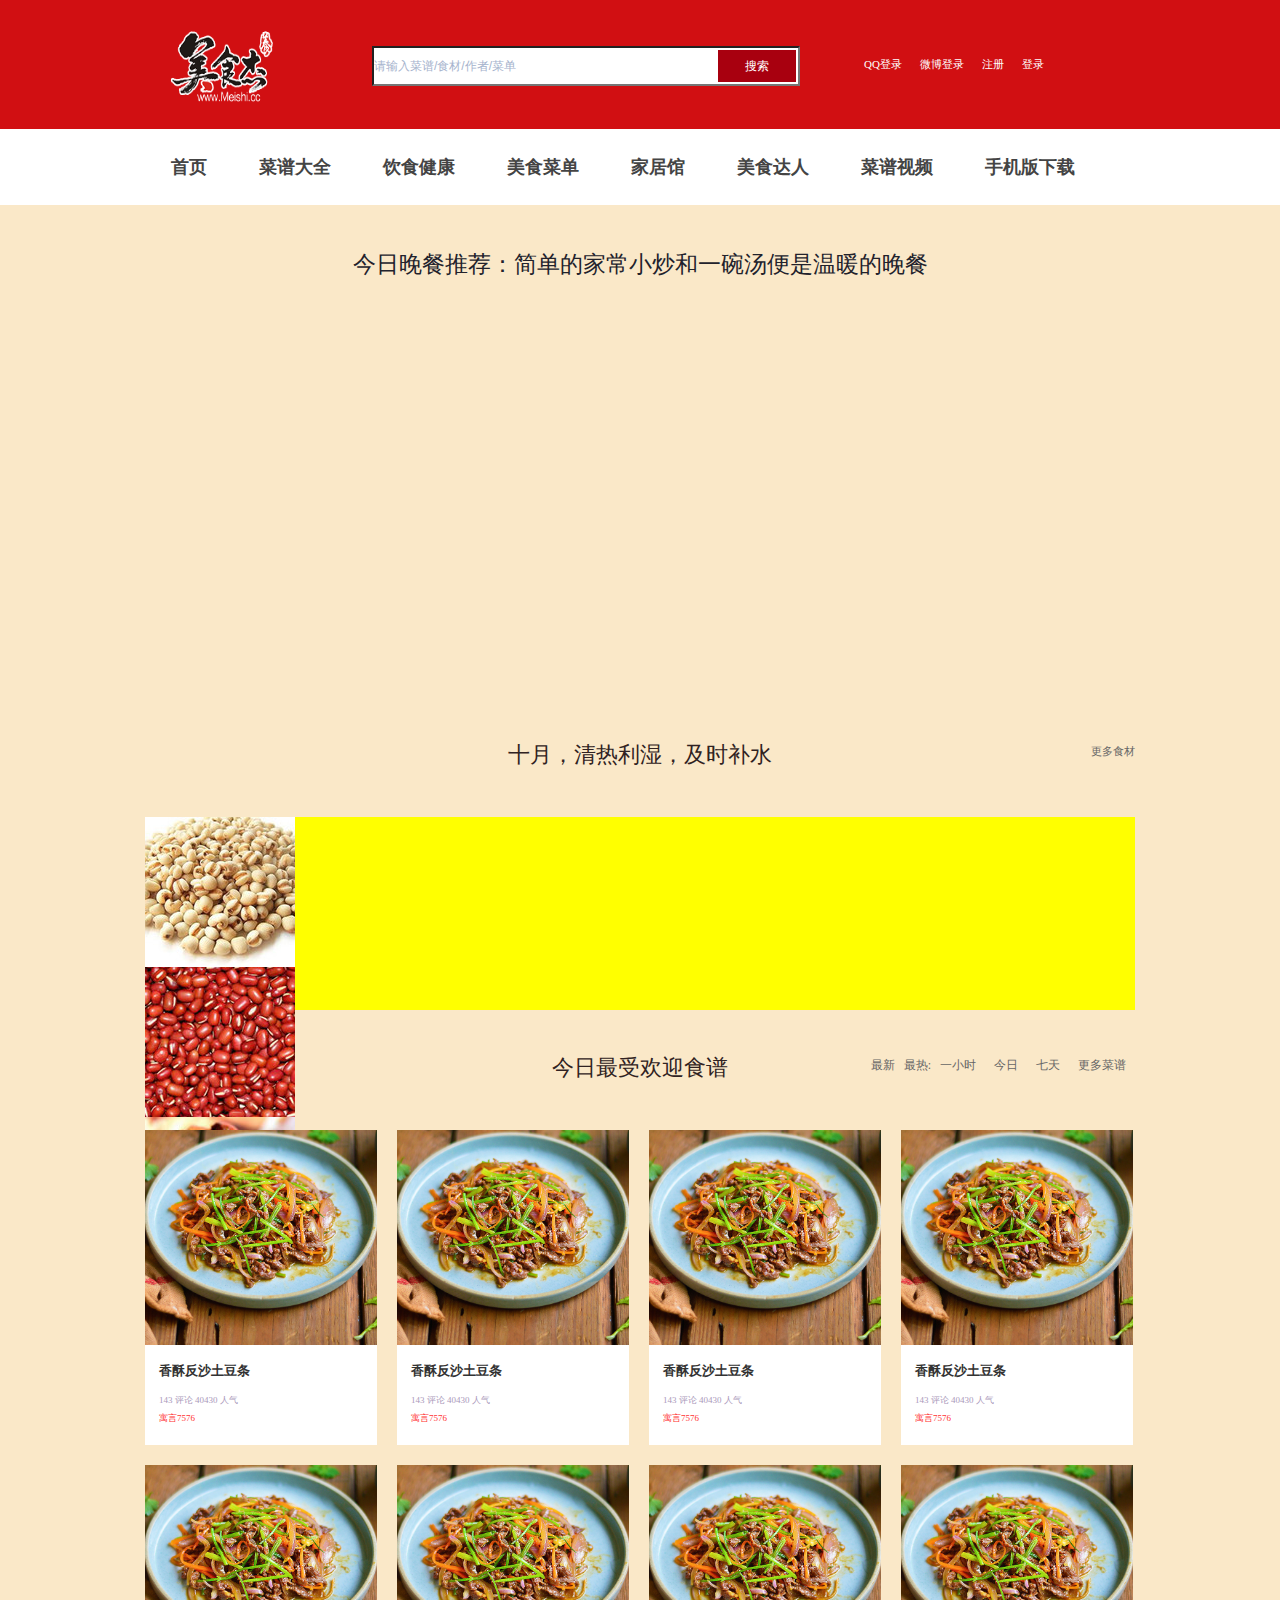
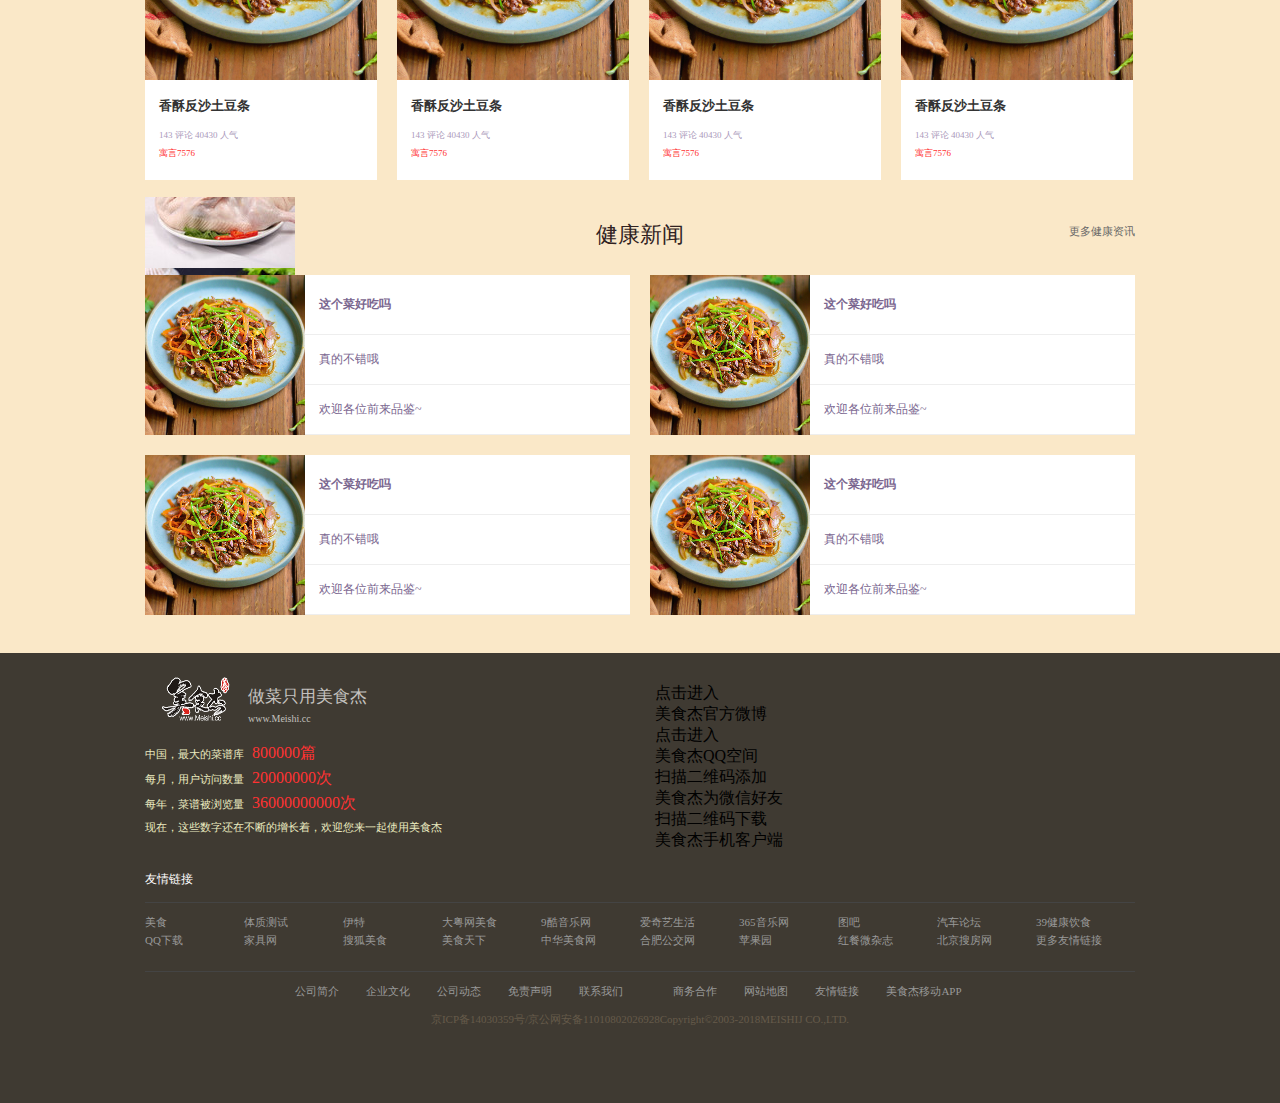
==== index.html @ 0a9b5bcf "第一次向项目中存入必需的文件" ====
<!DOCTYPE html>
<html>
	<head>
		<meta charset="UTF-8">
		<title></title>
        <link rel="stylesheet" href="css/index.css">
		<script src="js/require.js" data-main="js/main"></script>
		
	</head>
	<body>
		<header>
			<div class="header-wrap">
			<h1><img src="img/logo2.png" alt=""></h1>
			<!--<div class = 'txt1'>-->
			<input type="text" id = "txt1" value="请输入菜谱/食材/作者/菜单" onfocus="javascript:this.value=''" onblur="javascript:this.value='请输入菜谱/食材/作者/菜单'">
			<input type="button" id = "btn1" value = "搜索">
		
			<ul>
				<li><a href="">QQ登录</a></li>
				<li><a href="">微博登录</a></li>
				<li><a href="">注册</a></li>
				<li><a href="">登录</a></li>
			</ul>
			</div>
		</header>
		<!-- <div class="menu-container">
			<div class="menu">
				<ul>
					<li><a href="#">首页</a></li>
					<li><a href="http://sc.chinaz.com">菜谱大全</a>
						<ul>
							<li><a href="#">家常菜</a>
								<ul>
									<li><a href="#">凉菜</a></li>
									<li><a href="#">素食</a></li>
									<li><a href="#">海鲜</a></li>
									<li><a href="#">湘菜</a></li>
								</ul>
							</li>
							<li><a href="#">中华菜系</a>
								<ul>
									<li><a href="#">粤菜</a></li>
									<li><a href="#">川菜</a></li>
									<li><a href="#">洛阳水席</a></li>
									<li><a href="#">信阳菜</a></li>
								</ul>
							</li>
							<li><a href="#">外国菜谱</a>
								<ul>
									<li><a href="#">法国菜</a></li>
									<li><a href="#">韩国料理</a></li>
									<li><a href="#">意大利餐</a></li>
								</ul>
							</li>
							<li><a href="#">烘培</a>
								<ul>
									<li><a href="#">甜品点心</a></li>
									<li><a href="#">饼干配方</a></li>
									<li><a href="#">蛋糕</a></li>
									<li><a href="#">面包</a></li>
								</ul>
							</li>
						</ul>
					</li>
					<li><a href="#">饮食健康</a>
						<ul>
							<li><a href="#">Today</a></li>
							<li><a href="#">Calendar</a></li>
							<li><a href="#">Sport</a></li>
						</ul>
					</li>
					<li><a href="http://sc.chinaz.com">美食菜单</a>
						<ul>
							<li><a href="#">School</a>
								<ul>
									<li><a href="#">Lidership</a></li>
									<li><a href="#">History</a></li>
									<li><a href="#">Locations</a></li>
									<li><a href="#">Careers</a></li>
								</ul>
							</li>
							<li><a href="#">Study</a>
								<ul>
									<li><a href="#">Undergraduate</a></li>
									<li><a href="#">Masters</a></li>
									<li><a href="#">International</a></li>
									<li><a href="#">Online</a></li>
								</ul>
							</li>
							<li><a href="#">Study</a>
								<ul>
									<li><a href="#">Undergraduate</a></li>
									<li><a href="#">Masters</a></li>
									<li><a href="#">International</a></li>
									<li><a href="#">Online</a></li>
								</ul>
							</li>
							<li><a href="#">Empty sub</a></li>
						</ul>
					</li>
					<li><a href="">家居馆</a></li>
					<li><a href="">美食达人</a></li>
					<li><a href="">菜谱食谱</a></li>
					<li><a href="">手机app下载</a></li>
				</ul>
			</div>
		</div> -->
		<div id="nav">
			<div class="nav-wrap">
			<ul>
				<li><a href="">首页</a></li>
				<li>
					<a href="">菜谱大全</a>
					<!-- <div class="second">
						<h2>家常菜谱</h2>
						  <p>
							<a href="">家常菜</a>
							<a href="">凉菜</a>
							<a href="">素食</a>
						    <a href="">荤菜</a>
							<a href="">海鲜</a>
							<a href="">湘菜</a>
							<a href="">川菜</a>
							<a href="">粤菜</a>
						    <a href="">早餐</a>
							<a href="">中餐</a>
							<a href="">晚餐</a>
							<a href="">洛阳水席</a>
							<a href="">孕婴辅食</a>
							<a href="">减脂餐</a>
							</p>
						
						<div class="sec1">
						<h3>中华菜系</h3>
						<ul>
							<li><a href="">川菜</a></li>
							<li><a href="">粤菜</a></li>
							<li><a href="">东北菜</a></li>
							<li><a href="">湘菜</a></li>
							<li><a href="">信阳菜</a></li>
							<li><a href="">洛阳水席</a></li>
							<li><a href="">浙江菜</a></li>
							<li><a href="">清真菜</a></li>
						</ul>
						</div>
						<div class="sec2">
						<h4>各地小吃</h4>
						<ul>
							<li><a href="">北京小吃</a></li>
							<li><a href="">西安小吃</a></li>
							<li><a href="">回民小吃</a></li>
							<li><a href="">洛阳小吃</a></li>
						</ul>
						</div>
						<div class="sec1">
						<h3>外国菜谱</h3>
						<ul>
							<li><a href="">韩国料理</a></li>
							<li><a href="">日本料理</a></li>
							<li><a href="">法国菜</a></li>
							<li><a href="">意大利餐</a></li>
						</ul>
						</div>
						<div class="sec2">
						<h4>烘培</h4>
						<ul>
							<li><a href="">蛋糕面包</a></li>
							<li><a href="">甜品点心</a></li>
							<li><a href="">饼干配方</a></li>
						</ul>
						</div>
						<div class="sec1">
						<h3>厨房百科</h3>
						<ul>
							<li><a href="">摆盘周边</a></li>
							<li><a href="">烹饪技巧</a></li>
							<li><a href="">生活妙招</a></li>
							<li><a href="">美食专题</a></li>
						</ul>
						</div>
						<div class="sec2">
						<h4>食材百科</h4>
						<li><a href="">蔬菜</a></li>
						<li><a href="">水果</a></li>
						<li><a href="">谷类</a></li>
					</div>
					</div> -->
					</li>
				<li><a href="">饮食健康</a></li>
				<li><a href="">美食菜单</a></li>
				<li><a href="">家居馆</a></li>
				<li><a href="">美食达人</a></li>
				<li><a href="">菜谱视频</a></li>
				<li><a href="">手机版下载</a></li>
			</ul>
			</div>
		</div>
		<div id="tuijian">
			<h2>今日晚餐推荐：简单的家常小炒和一碗汤便是温暖的晚餐</h2>
		</div>
		<div id="fruit">
			<div class="fruit-wrap">
			<h2>十月，清热利湿，及时补水</h2>
			<h3>更多食材</h3>
			<div id = "slide1" class="box1">
				<ul>
					<li><a href="##"><img src="img/g1.jpg" alt="薏米"></a></li>
					<li><a href="##"><img src="img/g2.jpg" alt="红豆"></a></li>
					<li><a href="##"><img src="img/g3.jpg" alt="板栗"></a></li>
					<li><a href="##"><img src="img/g4.jpg" alt="燕麦"></a></li>
					<li><a href="##"><img src="img/g5.jpg" alt="毛豆"></a></li>
					<li><a href="##"><img src="img/g6.jpg" alt="玉米"></a></li>
					<li><a href="##"><img src="img/g7.jpg" alt="鸭子"></a></li>
					<li><a href="##"><img src="img/g8.jpg" alt="鲍鱼"></a></li>
				</ul>
			</div>
			</div>
		</div>
		<div id="caipu">
			<div class="cai-wrap">
				<h2>今日最受欢迎食谱</h2>
				<ul>
					<li><a href="">最新</a></li>
					<li>最热:</li>
					<li><a href="">一小时</a></li>
					<li><a href="">今日</a></li>
					<li><a href="">七天</a></li>
					<li><a href="">更多菜谱</a></li>
				</ul>
				<div class="brap">
					<div class="cai">
						<dl>
							<dt><img src="img/1.jpg" alt=""></dt>
							<dd>香酥反沙土豆条</dd>
							<p>143&nbsp;评论&nbsp;40430&nbsp;人气</p>
							<b>寓言7576</b>
						</dl>
					</div>
					<div class="cai">
						<dl>
							<dt><img src="img/1.jpg" alt=""></dt>
							<dd>香酥反沙土豆条</dd>
							<p>143&nbsp;评论&nbsp;40430&nbsp;人气</p>
							<b>寓言7576</b>
						</dl>
					</div>
					<div class="cai">
						<dl>
							<dt><img src="img/1.jpg" alt=""></dt>
							<dd>香酥反沙土豆条</dd>
							<p>143&nbsp;评论&nbsp;40430&nbsp;人气</p>
							<b>寓言7576</b>
						</dl>
					</div>
					<div class="cai">
						<dl>
							<dt><img src="img/1.jpg" alt=""></dt>
							<dd>香酥反沙土豆条</dd>
							<p>143&nbsp;评论&nbsp;40430&nbsp;人气</p>
							<b>寓言7576</b>
						</dl>
					</div>
					<div class="cai">
						<dl>
							<dt><img src="img/1.jpg" alt=""></dt>
							<dd>香酥反沙土豆条</dd>
							<p>143&nbsp;评论&nbsp;40430&nbsp;人气</p>
							<b>寓言7576</b>
						</dl>
					</div>
					<div class="cai">
						<dl>
							<dt><img src="img/1.jpg" alt=""></dt>
							<dd>香酥反沙土豆条</dd>
							<p>143&nbsp;评论&nbsp;40430&nbsp;人气</p>
							<b>寓言7576</b>
						</dl>
					</div>
					<div class="cai">
						<dl>
							<dt><img src="img/1.jpg" alt=""></dt>
							<dd>香酥反沙土豆条</dd>
							<p>143&nbsp;评论&nbsp;40430&nbsp;人气</p>
							<b>寓言7576</b>
						</dl>
					</div>
					<div class="cai">
						<dl>
							<dt><img src="img/1.jpg" alt=""></dt>
							<dd>香酥反沙土豆条</dd>
							<p>143&nbsp;评论&nbsp;40430&nbsp;人气</p>
							<b>寓言7576</b>
						</dl>
					</div>
				</div>
			</div>
		</div>
		
		<div id="news">
			<div class="news-wrap">
			<h2>健康新闻</h2>
			<h3>更多健康资讯</h3>
			<div class="bb">
			<div class="box2">
				<img src="img/1.jpg" alt="">
				<p>这个菜好吃吗</p>
				<p>真的不错哦</p>
				<p>欢迎各位前来品鉴~</p>
			</div>
			
			<div class="box2">
				<img src="img/1.jpg" alt="">
				<p>这个菜好吃吗</p>
				<p>真的不错哦</p>
				<p>欢迎各位前来品鉴~</p>
			</div>
			<div class="box2">
				<img src="img/1.jpg" alt="">
				<p>这个菜好吃吗</p>
				<p>真的不错哦</p>
				<p>欢迎各位前来品鉴~</p>
			</div>
			<div class="box2">
				<img src="img/1.jpg" alt="">
				<p>这个菜好吃吗</p>
				<p>真的不错哦</p>
				<p>欢迎各位前来品鉴~</p>
			</div>
			</div>
		</div>
		</div>
		<div id="bottom">
			<div class="bo-wrap">
				<div class="box3">
				<h2><img src="img/logo2.png" alt=""></h2>
				<h3>做菜只用美食杰</h3>
				<span>www.Meishi.cc</span>
				</div>
				<div class="box4">
				<p>中国，最大的菜谱库<b>800000篇</b></p>
				<p>每月，用户访问数量<b>20000000次</b></p>
				<p>每年，菜谱被浏览量<b>36000000000次</b></p>
				<p>现在，这些数字还在不断的增长着，欢迎您来一起使用美食杰</p>
				</div>
				<div class="right">
					<div class="b1">
						<img src="" alt="">
						<b>点击进入</b>
						<p>美食杰官方微博</p>
					</div>
					<div class="b1">
						<img src="" alt="">
						<b>点击进入</b>
						<p>美食杰QQ空间</p>
					</div>
					<div class="b1">
						<img src="" alt="">
						<b>扫描二维码添加</b>
						<p>美食杰为微信好友</p>
					</div>
					<div class="b1">
						<img src="" alt="">
						<b>扫描二维码下载</b>
						<p>美食杰手机客户端</p>
					</div>
				</div>
				<h4>友情链接</h4>
				<div class="lianjie">
					<ul>
						<li><a href="">美食</a></li>
						<li><a href="">体质测试</a></li>
						<li><a href="">伊特</a></li>
						<li><a href="">大粤网美食</a></li>
						<li><a href="">9酷音乐网</a></li>
						<li><a href="">爱奇艺生活</a></li>
						<li><a href="">365音乐网</a></li>
						<li><a href="">图吧</a></li>
						<li><a href="">汽车论坛</a></li>
						<li><a href="">39健康饮食</a></li>
					</ul>
					<ul>
						<li><a href="">QQ下载</a></li>
						<li><a href="">家具网</a></li>
						<li><a href="">搜狐美食</a></li>
						<li><a href="">美食天下</a></li>
						<li><a href="">中华美食网</a></li>
						<li><a href="">合肥公交网</a></li>
						<li><a href="">苹果园</a></li>
						<li><a href="">红餐微杂志</a></li>
						<li><a href="">北京搜房网</a></li>
						<li><a href="">更多友情链接</a></li>
					</ul>
					</div>
				<h5>
				<a href="">公司简介</a>
				<a href="">企业文化</a>
				<a href="">公司动态</a>
				<a href="">免责声明</a>
				<a href="">联系我们</a>
				<a href=""招贤纳士></a>
				<a href="">商务合作</a>
				<a href="">网站地图</a>
				<a href="">友情链接</a>
				<a href="">美食杰移动APP</a>
				</h5>
				<h6>京ICP备14030359号/京公网安备11010802026928Copyright&copy;2003-2018MEISHIJ CO.,LTD.</h6>
			</div>
		</div>
		<!-- <script>
			/* js 语句 $(function(){});*/       
			 $(function(){           
				 $(".test li").hover(                  
				   /*找父亲（li）下面的ul*/                    
				   function() {                       
					   $(this).find("ul").show(200);                    
					   },function(){                       
						   $(this).find("ul").hide(300);   
											}            );            
			 $(".test li").hover(                    
			   function(){                        
				   $(this).find("ul").fadeIn(300);                   
					},function(){                       
						$(this).find("ul").fadeOut(300);         
								   }           
									);       
									 });
			
		</script> -->
	</body>
</html>
---- css/index.css ----
@charset "UTF-8";
html, body, ul, li, ol, dl, dd, dt, p, h1, h2, h3, h4, h5, h6, form, fieldset, legend, img, input, figure { margin: 0; padding: 0; }

body { font-family: '微软雅黑'; }

h1, h2, h3, h4, h5, h6 { font-size: 16px; font-weight: normal; }

ul, ol, li { list-style: none; }

a, u { text-decoration: none; }

b, strong { font-weight: normal; }

em, i { font-style: normal; }

img { border: 0; display: block; }

.clear_fix:after { content: '.'; clear: both; height: 0; overflow: hidden; display: block; visibility: hidden; }

.clear_fix { zoom: 1; }

/*header*/
header { background: #d10f12; }
header .header-wrap { width: 990px; height: 129px; margin: auto; background: #d10f12; position: relative; }
header .header-wrap h1 { float: left; padding-top: 21px; }
header .header-wrap h1 img { width: 156px; height: 84px; }
header .header-wrap #txt1 { float: left; width: 424px; height: 36px; background: white; margin-left: 71px; margin-top: 46px; font-size: 12px; color: #a6b3cd; }
header .header-wrap #btn1 { border: 0; width: 78px; height: 32px; background: #a8000f; font-size: 12px; color: #fff; text-align: center; line-height: 32px; position: absolute; left: 573px; top: 50px; }
header .header-wrap ul { float: left; height: 20px; margin-left: 55px; padding-top: 54px; }
header .header-wrap ul li { float: left; }
header .header-wrap ul li a { font-size: 11px; color: #fff; line-height: 20px; text-align: center; padding: 0 9px; }

/*#nav*/
#nav { height: 76px; background: #fff; }
#nav .nav-wrap { width: 990px; height: 76px; background: #fff; margin: auto; }
#nav .nav-wrap ul { width: 960px; }
#nav .nav-wrap ul li { float: left; }
#nav .nav-wrap ul li a { font-size: 18px; font-weight: 600; color: #444; height: 76px; line-height: 76px; text-align: center; padding: 0 26px; }
#nav .nav-wrap ul li:nth-child(2) a:hover .second { display: block; }
#nav .nav-wrap ul li:nth-child(2) a .second { width: 990px; height: 260px; background: lightgray; position: absolute; display: none; }
#nav .nav-wrap ul li:nth-child(2) a .second h2 { font-size: 21px; color: #ff3232; margin-left: 38px; padding-top: 27px; }
#nav .nav-wrap ul li:nth-child(2) a .second ul li { float: none; }
#nav .nav-wrap ul li:nth-child(2) a .second ul li a { font-size: 13px; color: #a799b5; margin-right: 21px; margin-top: 12px; }
#nav .nav-wrap ul li:nth-child(2) a .second .sec1 { width: 425px; height: 45px; margin-left: 38px; padding-top: 30px; float: left; }
#nav .nav-wrap ul li:nth-child(2) a .second .sec1 h3 { font-size: 21px; color: #ff3232; }
#nav .nav-wrap ul li:nth-child(2) a .second .sec2 { width: 305px; height: 45px; padding-top: 30px; float: left; }
#nav .nav-wrap ul li:nth-child(2) a .second .sec2 h4 { font-size: 21px; color: #ff3232; }

/*#tuijian*/
#tuijian { background: #fae8c8; height: 485px; }
#tuijian h2 { text-align: center; font-size: 23px; color: #22222c; height: 120px; line-height: 120px; }

/*fruit*/
#fruit { background: #fae8c8; }
#fruit .fruit-wrap { height: 313px; background: #fae8c8; width: 990px; margin: auto; position: relative; }
#fruit .fruit-wrap h2 { font-size: 22px; color: #302222; text-align: center; padding-top: 50px; }
#fruit .fruit-wrap h3 { font-size: 11px; color: #666; position: absolute; top: 54px; right: 0; }
#fruit .fruit-wrap .box1 { height: 193px; margin: auto; background: yellow; margin-top: 47px; }

/*caipu*/
#caipu { background: #fae8c8; }
#caipu .cai-wrap { height: 787px; width: 990px; margin: auto; position: relative; }
#caipu .cai-wrap h2 { text-align: center; padding-top: 50px; color: #302222; font-size: 22px; }
#caipu .cai-wrap ul { position: absolute; top: 54px; right: 0; }
#caipu .cai-wrap ul li { float: left; color: #666; font-size: 12px; }
#caipu .cai-wrap ul li a { font-size: 12px; color: #666; padding: 0 9px; }
#caipu .cai-wrap .brap { height: 667px; background: #fae8c8; margin-top: 47px; }
#caipu .cai-wrap .brap .cai { width: 232px; height: 315px; float: left; margin-bottom: 20px; background: #fff; }
#caipu .cai-wrap .brap .cai dt img { width: 232px; height: 215px; }
#caipu .cai-wrap .brap .cai dd { padding-top: 17px; margin-left: 14px; font-size: 13px; color: #333; font-weight: 600; }
#caipu .cai-wrap .brap .cai p { font-size: 9px; color: #aa99bb; padding-top: 14px; margin-left: 14px; }
#caipu .cai-wrap .brap .cai b { font-size: 9px; color: #ff3232; padding-top: 15px; margin-left: 14px; }
#caipu .cai-wrap .brap .cai:nth-child(1), #caipu .cai-wrap .brap .cai:nth-child(2), #caipu .cai-wrap .brap .cai:nth-child(3), #caipu .cai-wrap .brap .cai:nth-child(5), #caipu .cai-wrap .brap .cai:nth-child(6), #caipu .cai-wrap .brap .cai:nth-child(7) { margin-right: 20px; }

/*news*/
#news { background: #fae8c8; }
#news .news-wrap { width: 990px; height: 463px; margin: auto; position: relative; }
#news .news-wrap h2 { font-size: 22px; color: #302222; text-align: center; padding-top: 30px; }
#news .news-wrap h3 { font-size: 11px; color: #666; position: absolute; top: 34px; right: 0; }
#news .news-wrap .bb { width: 990px; height: 340px; margin-top: 25px; }
#news .news-wrap .bb .box2 { width: 485px; height: 160px; float: left; margin-bottom: 20px; }
#news .news-wrap .bb .box2 img { width: 160px; height: 160px; float: left; }
#news .news-wrap .bb .box2 p { text-indent: 14px; height: 49px; font-size: 12px; color: #7a668f; border-bottom: 1px solid #eeeeee; line-height: 49px; background: #fff; }
#news .news-wrap .bb .box2 p:nth-child(2) { height: 59px; font-weight: 600; line-height: 59px; }
#news .news-wrap .bb .box2:nth-child(1), #news .news-wrap .bb .box2:nth-child(3) { margin-right: 20px; }
#news .news-wrap .bb .box2:nth-child(1), #news .news-wrap .bb .box2:nth-child(2) { margin-bottom: 20px; }

/*bottom*/
#bottom { background: #3f3a32; }
#bottom .bo-wrap { width: 990px; height: 450px; background: #3f3a32; margin: auto; position: relative; }
#bottom .bo-wrap .box3 { width: 240px; height: 52px; padding-top: 18px; float: left; }
#bottom .bo-wrap .box3 h2 img { float: left; width: 103px; height: 52px; }
#bottom .bo-wrap .box3 h3 { font-size: 17px; color: #c3c1bf; padding-top: 14px; margin-bottom: 5px; float: left; }
#bottom .bo-wrap .box3 span { font-size: 10px; color: #c3c1bf; float: left; }
#bottom .bo-wrap .box4 { height: 103px; padding-top: 18px; position: absolute; top: 69px; left: 0; }
#bottom .bo-wrap .box4 p { font-size: 11px; color: #ececc0; height: 25px; line-height: 25px; }
#bottom .bo-wrap .box4 b { margin-left: 8px; font-size: 16px; color: #ff3232; }
#bottom .bo-wrap .right { width: 480px; height: 150px; position: absolute; top: 30px; right: 0; }
#bottom .bo-wrap h4 { position: absolute; bottom: 215px; left: 0; font-size: 12px; color: #fff; }
#bottom .bo-wrap .lianjie { width: 990px; height: 68px; border-bottom: 1px solid #444; border-top: 1px solid #444; margin-top: 75px; position: absolute; bottom: 131px; left: 0; }
#bottom .bo-wrap .lianjie ul li { width: 99px; float: left; }
#bottom .bo-wrap .lianjie ul li a { font-size: 11px; color: #999; text-align: left; }
#bottom .bo-wrap .lianjie ul:nth-child(1) { padding-top: 9px; }
#bottom .bo-wrap .lianjie ul:nth-child(2) { padding-top: 5px; }
#bottom .bo-wrap h5 { position: absolute; bottom: 104px; margin-top: 26px; width: 990px; margin: auto; text-align: center; }
#bottom .bo-wrap h5 a { font-size: 11px; color: #999; margin-right: 23px; }
#bottom .bo-wrap h6 { font-size: 11px; color: #665a4a; text-align: center; margin-top: 18px; width: 990px; margin: auto; position: absolute; bottom: 76px; }

/*# sourceMappingURL=index.css.map */
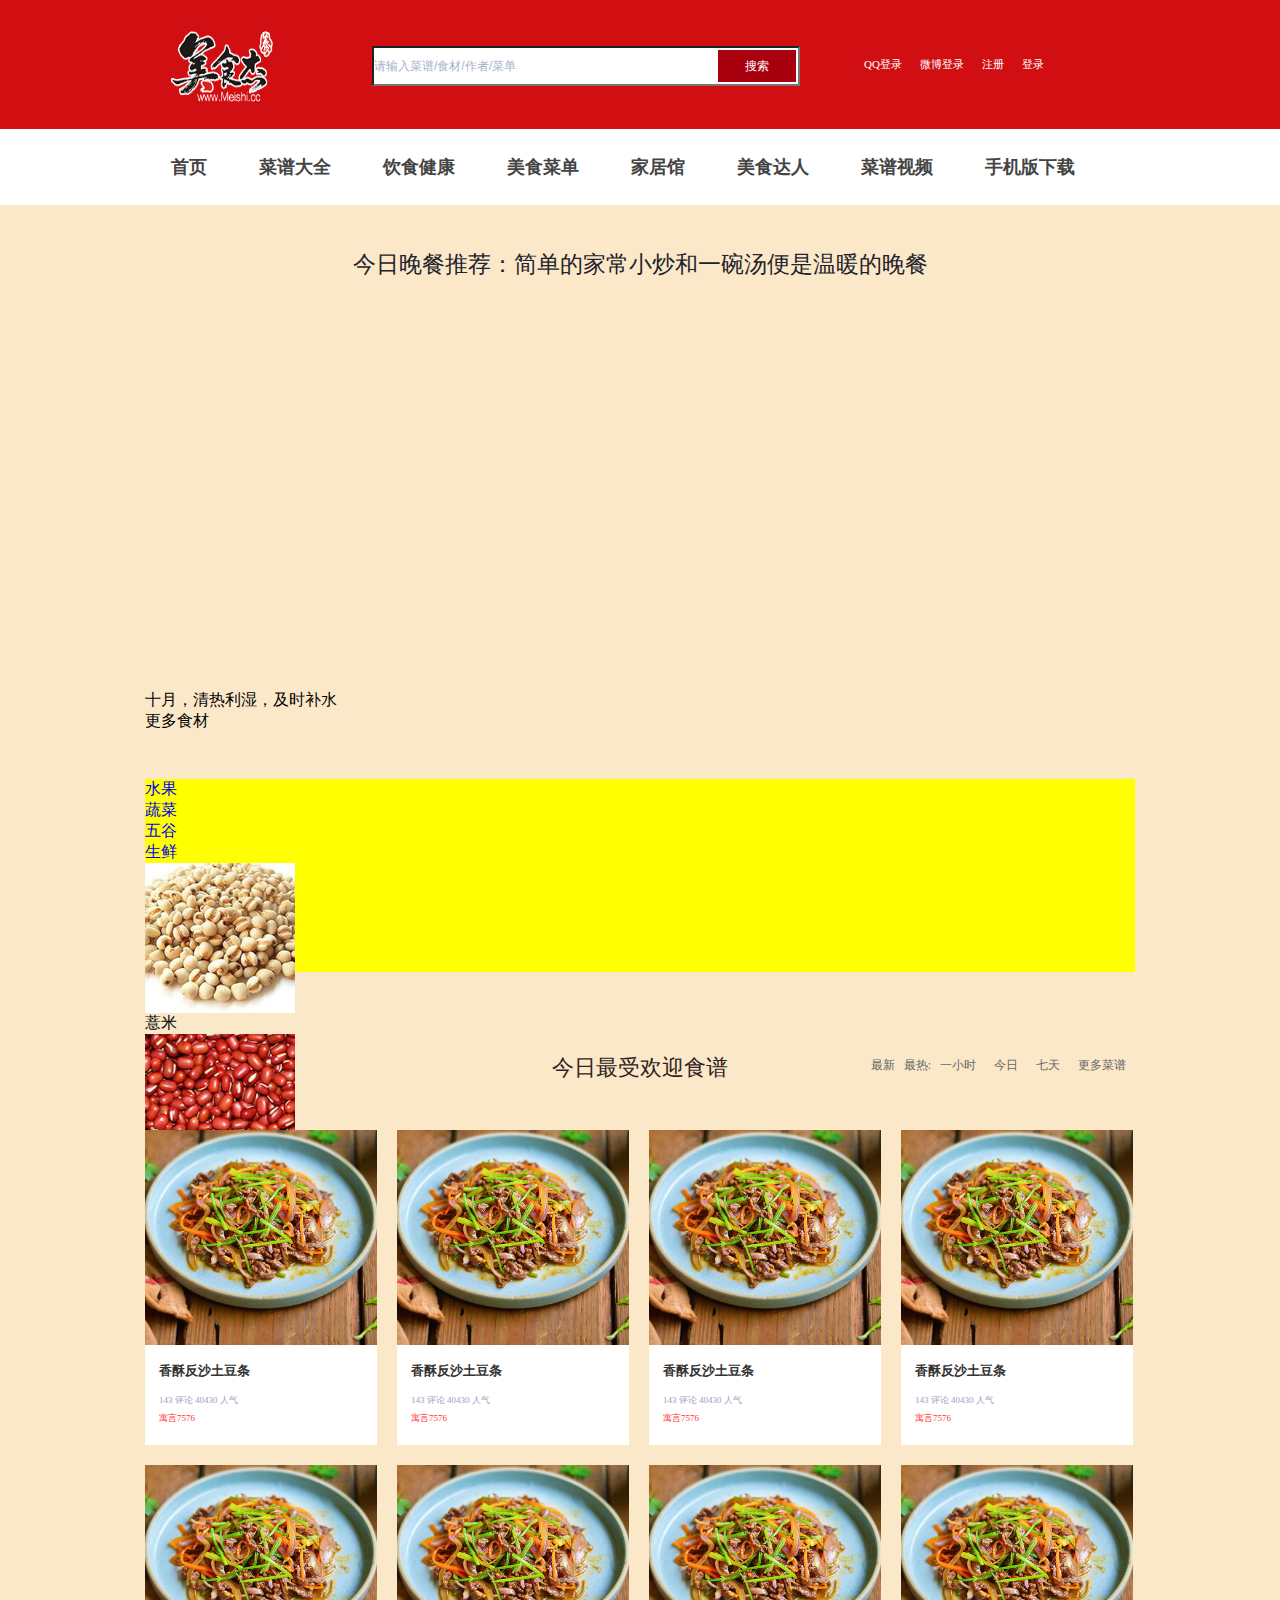
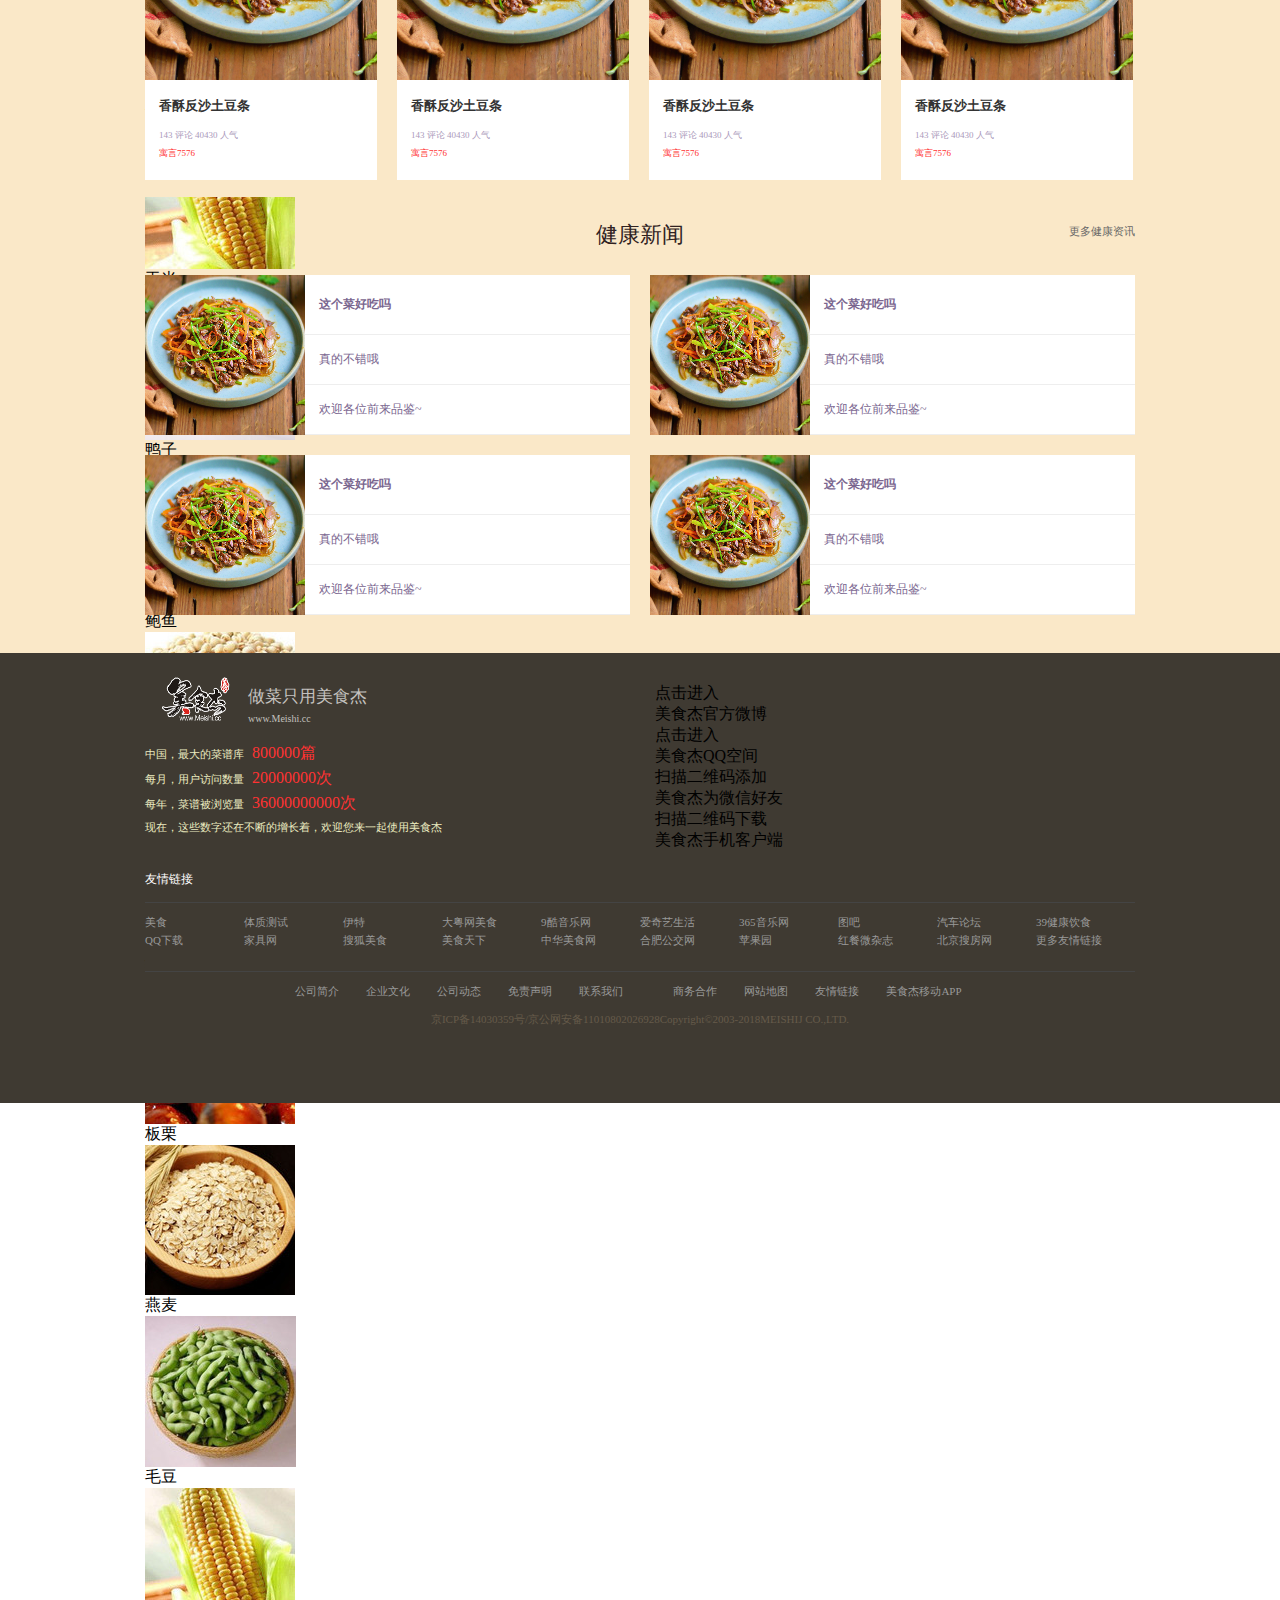
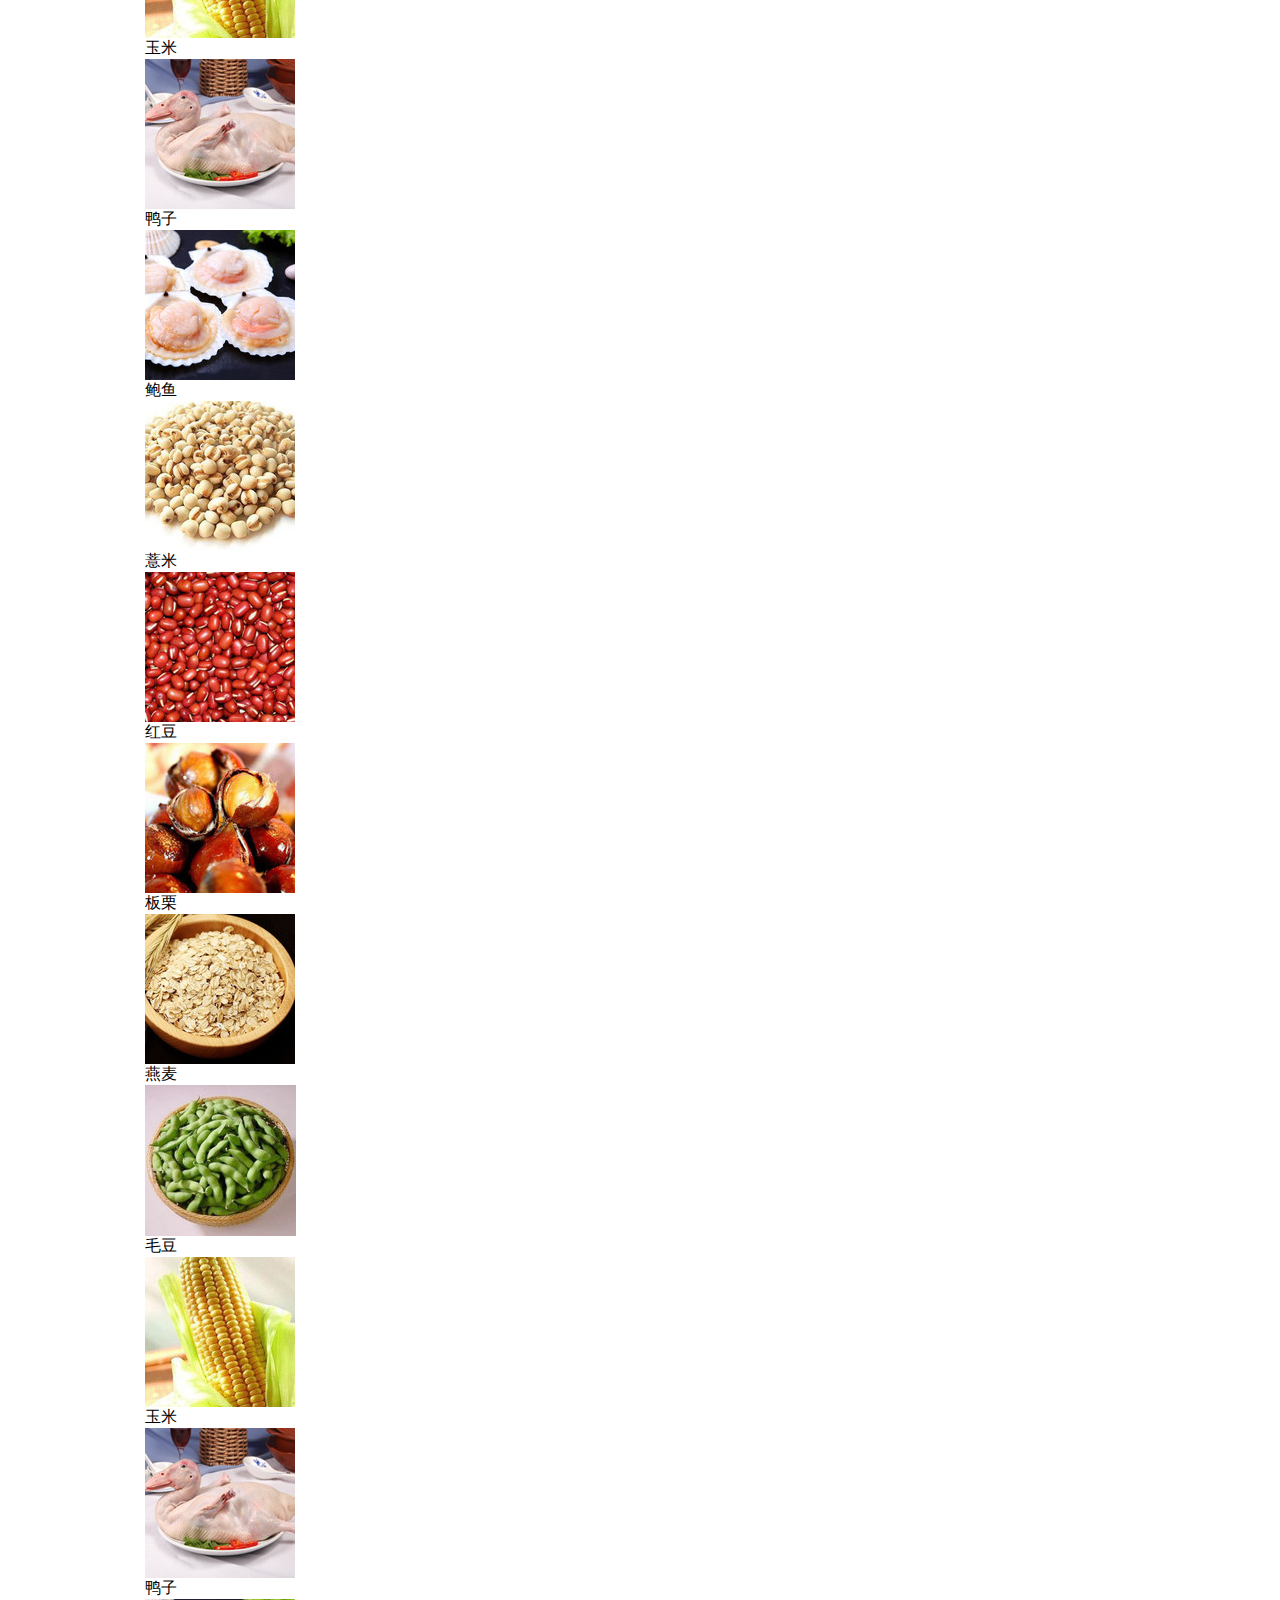
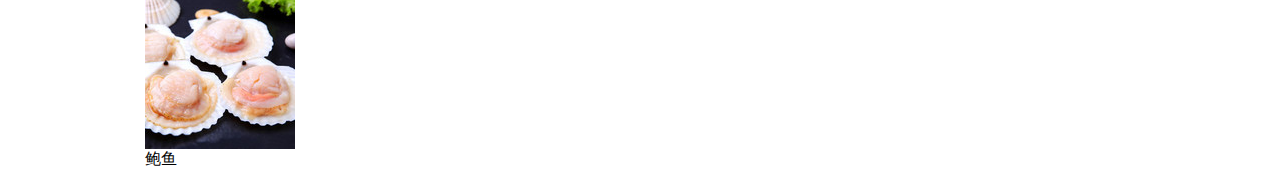
==== commit 1eed509a: "导航栏操作完成" ====
--- a/index.html
+++ b/index.html
@@ -3,8 +3,11 @@
 	<head>
 		<meta charset="UTF-8">
 		<title></title>
-        <link rel="stylesheet" href="css/index.css">
-		<script src="js/require.js" data-main="js/main"></script>
+    <link rel="stylesheet" href="css/index.css">
+		<script src = "js/jquery-1.11.1.min.js"></script>
+		<script src = "js/public.js"></script>
+		<script src = "js/index.js"></script>
+		<script src = "js/cookie.js"></script>
 		
 	</head>
 	<body>
@@ -23,176 +26,183 @@
 			</ul>
 			</div>
 		</header>
-		<!-- <div class="menu-container">
-			<div class="menu">
-				<ul>
-					<li><a href="#">首页</a></li>
-					<li><a href="http://sc.chinaz.com">菜谱大全</a>
-						<ul>
-							<li><a href="#">家常菜</a>
-								<ul>
-									<li><a href="#">凉菜</a></li>
-									<li><a href="#">素食</a></li>
-									<li><a href="#">海鲜</a></li>
-									<li><a href="#">湘菜</a></li>
-								</ul>
-							</li>
-							<li><a href="#">中华菜系</a>
-								<ul>
-									<li><a href="#">粤菜</a></li>
-									<li><a href="#">川菜</a></li>
-									<li><a href="#">洛阳水席</a></li>
-									<li><a href="#">信阳菜</a></li>
-								</ul>
-							</li>
-							<li><a href="#">外国菜谱</a>
-								<ul>
-									<li><a href="#">法国菜</a></li>
-									<li><a href="#">韩国料理</a></li>
-									<li><a href="#">意大利餐</a></li>
-								</ul>
-							</li>
-							<li><a href="#">烘培</a>
-								<ul>
-									<li><a href="#">甜品点心</a></li>
-									<li><a href="#">饼干配方</a></li>
-									<li><a href="#">蛋糕</a></li>
-									<li><a href="#">面包</a></li>
-								</ul>
-							</li>
-						</ul>
-					</li>
-					<li><a href="#">饮食健康</a>
-						<ul>
-							<li><a href="#">Today</a></li>
-							<li><a href="#">Calendar</a></li>
-							<li><a href="#">Sport</a></li>
-						</ul>
-					</li>
-					<li><a href="http://sc.chinaz.com">美食菜单</a>
-						<ul>
-							<li><a href="#">School</a>
-								<ul>
-									<li><a href="#">Lidership</a></li>
-									<li><a href="#">History</a></li>
-									<li><a href="#">Locations</a></li>
-									<li><a href="#">Careers</a></li>
-								</ul>
-							</li>
-							<li><a href="#">Study</a>
-								<ul>
-									<li><a href="#">Undergraduate</a></li>
-									<li><a href="#">Masters</a></li>
-									<li><a href="#">International</a></li>
-									<li><a href="#">Online</a></li>
-								</ul>
-							</li>
-							<li><a href="#">Study</a>
-								<ul>
-									<li><a href="#">Undergraduate</a></li>
-									<li><a href="#">Masters</a></li>
-									<li><a href="#">International</a></li>
-									<li><a href="#">Online</a></li>
-								</ul>
-							</li>
-							<li><a href="#">Empty sub</a></li>
-						</ul>
-					</li>
-					<li><a href="">家居馆</a></li>
-					<li><a href="">美食达人</a></li>
-					<li><a href="">菜谱食谱</a></li>
-					<li><a href="">手机app下载</a></li>
-				</ul>
-			</div>
-		</div> -->
+		
 		<div id="nav">
 			<div class="nav-wrap">
 			<ul>
 				<li><a href="">首页</a></li>
-				<li>
+				<li class = "pao">
 					<a href="">菜谱大全</a>
-					<!-- <div class="second">
-						<h2>家常菜谱</h2>
-						  <p>
-							<a href="">家常菜</a>
-							<a href="">凉菜</a>
-							<a href="">素食</a>
-						    <a href="">荤菜</a>
-							<a href="">海鲜</a>
-							<a href="">湘菜</a>
-							<a href="">川菜</a>
-							<a href="">粤菜</a>
-						    <a href="">早餐</a>
-							<a href="">中餐</a>
-							<a href="">晚餐</a>
-							<a href="">洛阳水席</a>
-							<a href="">孕婴辅食</a>
-							<a href="">减脂餐</a>
-							</p>
-						
-						<div class="sec1">
-						<h3>中华菜系</h3>
-						<ul>
-							<li><a href="">川菜</a></li>
-							<li><a href="">粤菜</a></li>
-							<li><a href="">东北菜</a></li>
-							<li><a href="">湘菜</a></li>
-							<li><a href="">信阳菜</a></li>
-							<li><a href="">洛阳水席</a></li>
-							<li><a href="">浙江菜</a></li>
-							<li><a href="">清真菜</a></li>
-						</ul>
-						</div>
-						<div class="sec2">
-						<h4>各地小吃</h4>
-						<ul>
-							<li><a href="">北京小吃</a></li>
-							<li><a href="">西安小吃</a></li>
-							<li><a href="">回民小吃</a></li>
-							<li><a href="">洛阳小吃</a></li>
-						</ul>
-						</div>
-						<div class="sec1">
-						<h3>外国菜谱</h3>
-						<ul>
-							<li><a href="">韩国料理</a></li>
-							<li><a href="">日本料理</a></li>
-							<li><a href="">法国菜</a></li>
-							<li><a href="">意大利餐</a></li>
-						</ul>
-						</div>
-						<div class="sec2">
-						<h4>烘培</h4>
-						<ul>
-							<li><a href="">蛋糕面包</a></li>
-							<li><a href="">甜品点心</a></li>
-							<li><a href="">饼干配方</a></li>
-						</ul>
-						</div>
-						<div class="sec1">
-						<h3>厨房百科</h3>
-						<ul>
-							<li><a href="">摆盘周边</a></li>
-							<li><a href="">烹饪技巧</a></li>
-							<li><a href="">生活妙招</a></li>
-							<li><a href="">美食专题</a></li>
-						</ul>
-						</div>
-						<div class="sec2">
-						<h4>食材百科</h4>
-						<li><a href="">蔬菜</a></li>
-						<li><a href="">水果</a></li>
-						<li><a href="">谷类</a></li>
-					</div>
-					</div> -->
+					
 					</li>
-				<li><a href="">饮食健康</a></li>
+				<li class = "pao"><a href="">饮食健康</a></li>
 				<li><a href="">美食菜单</a></li>
 				<li><a href="">家居馆</a></li>
 				<li><a href="">美食达人</a></li>
 				<li><a href="">菜谱视频</a></li>
 				<li><a href="">手机版下载</a></li>
 			</ul>
+			<div class="tab">
+				
+				<div class="second">
+					<div class="ii">
+						
+					</div>
+					<div class="sec">
+					 <h2>家常菜谱</h2>
+						<p>
+						<a href="">家常菜</a>
+						<a href="">凉菜</a>
+						<a href="">素食</a>
+						<a href="">荤菜</a>
+						<a href="">海鲜</a>
+						<a href="">湘菜</a>
+						<a href="">川菜</a>
+						<a href="">粤菜</a>
+						<a href="">早餐</a>
+						<a href="">中餐</a>
+						<a href="">晚餐</a>
+						<a href="">洛阳水席</a>
+						<a href="">孕婴辅食</a>
+						<a href="">减脂餐</a>
+						</p>
+					</div>
+					<div class="sec1">
+						<div class = "l1">
+							<h2>中华菜系</h2>
+							<p>
+								<a href="">川菜</a>
+								<a href="">粤菜</a>
+								<a href="">东北菜</a>
+								<a href="">湘菜</a>
+								<a href="">鲁菜</a>
+								<a href="">浙菜</a>
+								<a href="">湖北菜</a>
+								<a href="">清真菜</a>
+							</p>
+						</div>
+					<div class="r1">
+						<h2>各地小吃</h2>
+						<p>
+							<a href="">四川小吃</a>
+							<a href="">广东小吃</a>
+							<a href="">北京小吃</a>
+							<a href="">陕西小吃</a>
+						</p>
+					</div>
+					</div>
+					<div class="sec1">
+						<div class="l1">
+							<h2>外国菜谱</h2>
+							<p>
+								<a href="">韩国料理</a>
+								<a href="">日本料理</a>
+								<a href="">法国菜</a>
+								<a href="">意大利餐</a>
+							</p>
+						</div>
+					<div class="r1">
+						<h2>烘培</h2>
+						<p>
+							<a href="">蛋糕面包</a>
+							<a href="">饼干配方</a>
+							<a href="">甜点饮品</a>
+						</p>
+					</div>
+					</div>
+					<div class="sec1">
+						<div class="l1">
+							<h2>厨房百科</h2>
+							<p>
+								<a href="">摆盘围边</a>
+								<a href="">烹饪技巧</a>
+								<a href="">生活妙招</a>
+								<a href="">美食专题</a>
+							</p>
+						</div>
+					<div class="r1">
+						<h2>食材百科</h2>
+						<p>
+							<a href="">蔬菜</a>
+							<a href="">水果</a>
+							<a href="">谷类</a>
+						</p>
+					</div>
+					</div>
+					</div>
+					<div class="second">
+						<div class="io">
+							
+						</div>
+						<div class="sec">
+							<h2>饮食健康</h2>
+							<p>
+								<a href="">饮食小常识</a>
+								<a href="">美容瘦身</a>
+								<a href="">食品安全</a>
+								<a href="">养生妙方</a>
+								<a href="">饮食禁忌</a>
+								<a href="">中医保健</a>
+								<a href="">母婴健康饮食</a>
+								<a href="">饮食新闻</a>
+							</p>
+						</div>
+						<div class="sec">
+							<h2>功能性调理</h2>
+							<p>
+								<a href="">清热去火</a>
+								<a href="">减肥</a>
+								<a href="">祛痰</a>
+								<a href="">乌发</a>
+								<a href="">滋阴补肾</a>
+								<a href="">健脾开胃</a>
+								<a href="">消化不良</a>
+								<a href="">清热解毒</a>
+								<a href="">补阳壮阳</a>
+								<a href="">增肥</a>
+							</p>
+						</div>
+						<div class="sec1">
+							<div class="l1">
+								<h2>人群膳食</h2>
+								<p>
+								<a href="">孕妇</a>
+								<a href="">老人</a>
+								<a href="">产妇</a>
+								<a href="">哺乳期</a>
+								<a href="">青少年</a>
+								<a href="">幼儿</a>
+								<a href="">学龄前儿童</a>
+								</p>
+							</div>
+							<div class="r1">
+								<h2>疾病调理</h2>
+								<p>
+									<a href="">糖尿病</a>
+									<a href="">高血压</a>
+									<a href="">痛风</a>
+									<a href="">胃炎</a>
+									<a href="">痔疮</a>
+									<a href="">更年期</a>
+									<a href="">甲状腺</a>
+								</p>
+							</div>
+						</div>
+						<div class="sec">
+							<h2>脏腑调理</h2>
+							<p>
+								<a href="">感冒</a>
+								<a href="">补肾</a>
+								<a href="">阳痿早泄</a>
+								<a href="">补血</a>
+								<a href="">便秘</a>
+								<a href="">腹泻</a>
+								<a href="">活血化瘀</a>
+							</p>
+						</div>
+			</div>
+		 
+			</div> 
 			</div>
 		</div>
 		<div id="tuijian">
@@ -204,15 +214,142 @@
 			<h3>更多食材</h3>
 			<div id = "slide1" class="box1">
 				<ul>
-					<li><a href="##"><img src="img/g1.jpg" alt="薏米"></a></li>
-					<li><a href="##"><img src="img/g2.jpg" alt="红豆"></a></li>
-					<li><a href="##"><img src="img/g3.jpg" alt="板栗"></a></li>
-					<li><a href="##"><img src="img/g4.jpg" alt="燕麦"></a></li>
-					<li><a href="##"><img src="img/g5.jpg" alt="毛豆"></a></li>
-					<li><a href="##"><img src="img/g6.jpg" alt="玉米"></a></li>
-					<li><a href="##"><img src="img/g7.jpg" alt="鸭子"></a></li>
-					<li><a href="##"><img src="img/g8.jpg" alt="鲍鱼"></a></li>
+					<li><a href="##">水果</a></li>
+					<li><a href="##">蔬菜</a></li>
+					<li><a href="##">五谷</a></li>
+					<li><a href="##">生鲜</a></li>
 				</ul>
+				<div class="ta">
+				<div class="shui">
+					<!-- 1 -->
+					<div class="shui1">
+						<img src="img/g1.jpg" alt="">
+						<span></span>
+						<p>薏米</p>
+					</div>
+					<div class="shui1">
+						<img src="img/g2.jpg" alt="">
+						<span></span>
+						<p>红豆</p>
+					</div>
+					<div class="shui1">
+						<img src="img/g3.jpg" alt="">
+						<span></span>
+						<p>板栗</p>
+					</div>
+					<div class="shui1">
+						<img src="img/g4.jpg" alt="">
+						<span></span>
+						<p>燕麦</p>
+					</div>
+					<div class="shui1">
+						<img src="img/g5.jpg" alt="">
+						<span></span>
+						<p>毛豆</p>
+					</div>
+					<div class="shui1">
+						<img src="img/g6.jpg" alt="">
+						<span></span>
+						<p>玉米</p>
+					</div>
+					<div class="shui1">
+						<img src="img/g7.jpg" alt="">
+						<span></span>
+						<p>鸭子</p>
+					</div>
+					<div class="shui1">
+						<img src="img/g8.jpg" alt="">
+						<span></span>
+						<p>鲍鱼</p>
+					</div>
+					</div>
+					<!-- 2 -->
+					<div class="shui">
+						<div class="shui1">
+							<img src="img/g1.jpg" alt="">
+							<span></span>
+							<p>薏米</p>
+						</div>
+						<div class="shui1">
+							<img src="img/g2.jpg" alt="">
+							<span></span>
+							<p>红豆</p>
+						</div>
+						<div class="shui1">
+							<img src="img/g3.jpg" alt="">
+							<span></span>
+							<p>板栗</p>
+						</div>
+						<div class="shui1">
+							<img src="img/g4.jpg" alt="">
+							<span></span>
+							<p>燕麦</p>
+						</div>
+						<div class="shui1">
+							<img src="img/g5.jpg" alt="">
+							<span></span>
+							<p>毛豆</p>
+						</div>
+						<div class="shui1">
+							<img src="img/g6.jpg" alt="">
+							<span></span>
+							<p>玉米</p>
+						</div>
+						<div class="shui1">
+							<img src="img/g7.jpg" alt="">
+							<span></span>
+							<p>鸭子</p>
+						</div>
+						<div class="shui1">
+							<img src="img/g8.jpg" alt="">
+							<span></span>
+							<p>鲍鱼</p>
+						</div>
+						</div>
+						<!-- 3 -->
+						<div class="shui">
+							<div class="shui1">
+								<img src="img/g1.jpg" alt="">
+								<span></span>
+								<p>薏米</p>
+							</div>
+							<div class="shui1">
+								<img src="img/g2.jpg" alt="">
+								<span></span>
+								<p>红豆</p>
+							</div>
+							<div class="shui1">
+								<img src="img/g3.jpg" alt="">
+								<span></span>
+								<p>板栗</p>
+							</div>
+							<div class="shui1">
+								<img src="img/g4.jpg" alt="">
+								<span></span>
+								<p>燕麦</p>
+							</div>
+							<div class="shui1">
+								<img src="img/g5.jpg" alt="">
+								<span></span>
+								<p>毛豆</p>
+							</div>
+							<div class="shui1">
+								<img src="img/g6.jpg" alt="">
+								<span></span>
+								<p>玉米</p>
+							</div>
+							<div class="shui1">
+								<img src="img/g7.jpg" alt="">
+								<span></span>
+								<p>鸭子</p>
+							</div>
+							<div class="shui1">
+								<img src="img/g8.jpg" alt="">
+								<span></span>
+								<p>鲍鱼</p>
+							</div>
+							</div>
+				</div>
 			</div>
 			</div>
 		</div>
--- a/css/index.css
+++ b/css/index.css
@@ -18,7 +18,7 @@
 .clear_fix:after { content: '.'; clear: both; height: 0; overflow: hidden; display: block; visibility: hidden; }
 
 .clear_fix { zoom: 1; }
-
+.active{width:990px;height:260px;background: #fafafa;display: block;}
 /*header*/
 header { background: #d10f12; }
 header .header-wrap { width: 990px; height: 129px; margin: auto; background: #d10f12; position: relative; }
@@ -30,21 +30,44 @@
 header .header-wrap ul li { float: left; }
 header .header-wrap ul li a { font-size: 11px; color: #fff; line-height: 20px; text-align: center; padding: 0 9px; }
 
+
 /*#nav*/
 #nav { height: 76px; background: #fff; }
-#nav .nav-wrap { width: 990px; height: 76px; background: #fff; margin: auto; }
+#nav .nav-wrap { width: 990px; height: 76px; background: #fff; margin: auto;position: relative; }
 #nav .nav-wrap ul { width: 960px; }
 #nav .nav-wrap ul li { float: left; }
 #nav .nav-wrap ul li a { font-size: 18px; font-weight: 600; color: #444; height: 76px; line-height: 76px; text-align: center; padding: 0 26px; }
-#nav .nav-wrap ul li:nth-child(2) a:hover .second { display: block; }
-#nav .nav-wrap ul li:nth-child(2) a .second { width: 990px; height: 260px; background: lightgray; position: absolute; display: none; }
-#nav .nav-wrap ul li:nth-child(2) a .second h2 { font-size: 21px; color: #ff3232; margin-left: 38px; padding-top: 27px; }
-#nav .nav-wrap ul li:nth-child(2) a .second ul li { float: none; }
-#nav .nav-wrap ul li:nth-child(2) a .second ul li a { font-size: 13px; color: #a799b5; margin-right: 21px; margin-top: 12px; }
-#nav .nav-wrap ul li:nth-child(2) a .second .sec1 { width: 425px; height: 45px; margin-left: 38px; padding-top: 30px; float: left; }
-#nav .nav-wrap ul li:nth-child(2) a .second .sec1 h3 { font-size: 21px; color: #ff3232; }
-#nav .nav-wrap ul li:nth-child(2) a .second .sec2 { width: 305px; height: 45px; padding-top: 30px; float: left; }
-#nav .nav-wrap ul li:nth-child(2) a .second .sec2 h4 { font-size: 21px; color: #ff3232; }
+.second .sec{height:48px;margin-left: 38px;width:820px;float:left;margin-bottom: 10px;}
+.second .sec:nth-child(1){margin-top: 20px;}
+.second .sec1{width:800px;height:60px;margin-left: 38px;clear: both;}
+
+.second .sec1 .l1{width:400px;height:60px;float:left;}
+.second .sec1 .r1{width:380px;height:60px;float:left;}
+.second h2{font-size: 20px; color: #ff3232;}
+
+.second{
+	width:990px;
+	height:260px;
+    position: absolute;
+    display: none;
+    background:#fafafa;
+	}
+.second .ii,.io{
+	width:406px;
+	height: 226px;
+	position: absolute;
+	right:-60px;
+	bottom:-30px;
+}
+.second .ii{background: url(../img/n1.png) right bottom no-repeat ;}
+.second .io{background: url(../img/n2.png) right bottom no-repeat ;}
+.tab{
+    width:990px;
+    height:260px;
+    position: absolute;
+    top:76px;
+    }
+.second a{font-size: 13px; color: #a799b5; margin-right: 14px; }
 
 /*#tuijian*/
 #tuijian { background: #fae8c8; height: 485px; }
@@ -53,9 +76,19 @@
 /*fruit*/
 #fruit { background: #fae8c8; }
 #fruit .fruit-wrap { height: 313px; background: #fae8c8; width: 990px; margin: auto; position: relative; }
-#fruit .fruit-wrap h2 { font-size: 22px; color: #302222; text-align: center; padding-top: 50px; }
+/* #fruit .fruit-wrap h2 { font-size: 22px; color: #302222; text-align: center; padding-top: 50px; }
 #fruit .fruit-wrap h3 { font-size: 11px; color: #666; position: absolute; top: 54px; right: 0; }
-#fruit .fruit-wrap .box1 { height: 193px; margin: auto; background: yellow; margin-top: 47px; }
+#fruit .fruit-wrap .box1 { height: 193px; margin: auto; background: yellow; margin-top: 47px; } */
+#fruit .fruit-wrap #slide1{
+	height: 193px; 
+	margin: auto; 
+	background: yellow; 
+	margin-top: 47px;
+}
+#slide ul{ 
+	
+}
+
 
 /*caipu*/
 #caipu { background: #fae8c8; }
@@ -106,4 +139,4 @@
 #bottom .bo-wrap h5 a { font-size: 11px; color: #999; margin-right: 23px; }
 #bottom .bo-wrap h6 { font-size: 11px; color: #665a4a; text-align: center; margin-top: 18px; width: 990px; margin: auto; position: absolute; bottom: 76px; }
 
-/*# sourceMappingURL=index.css.map */
+
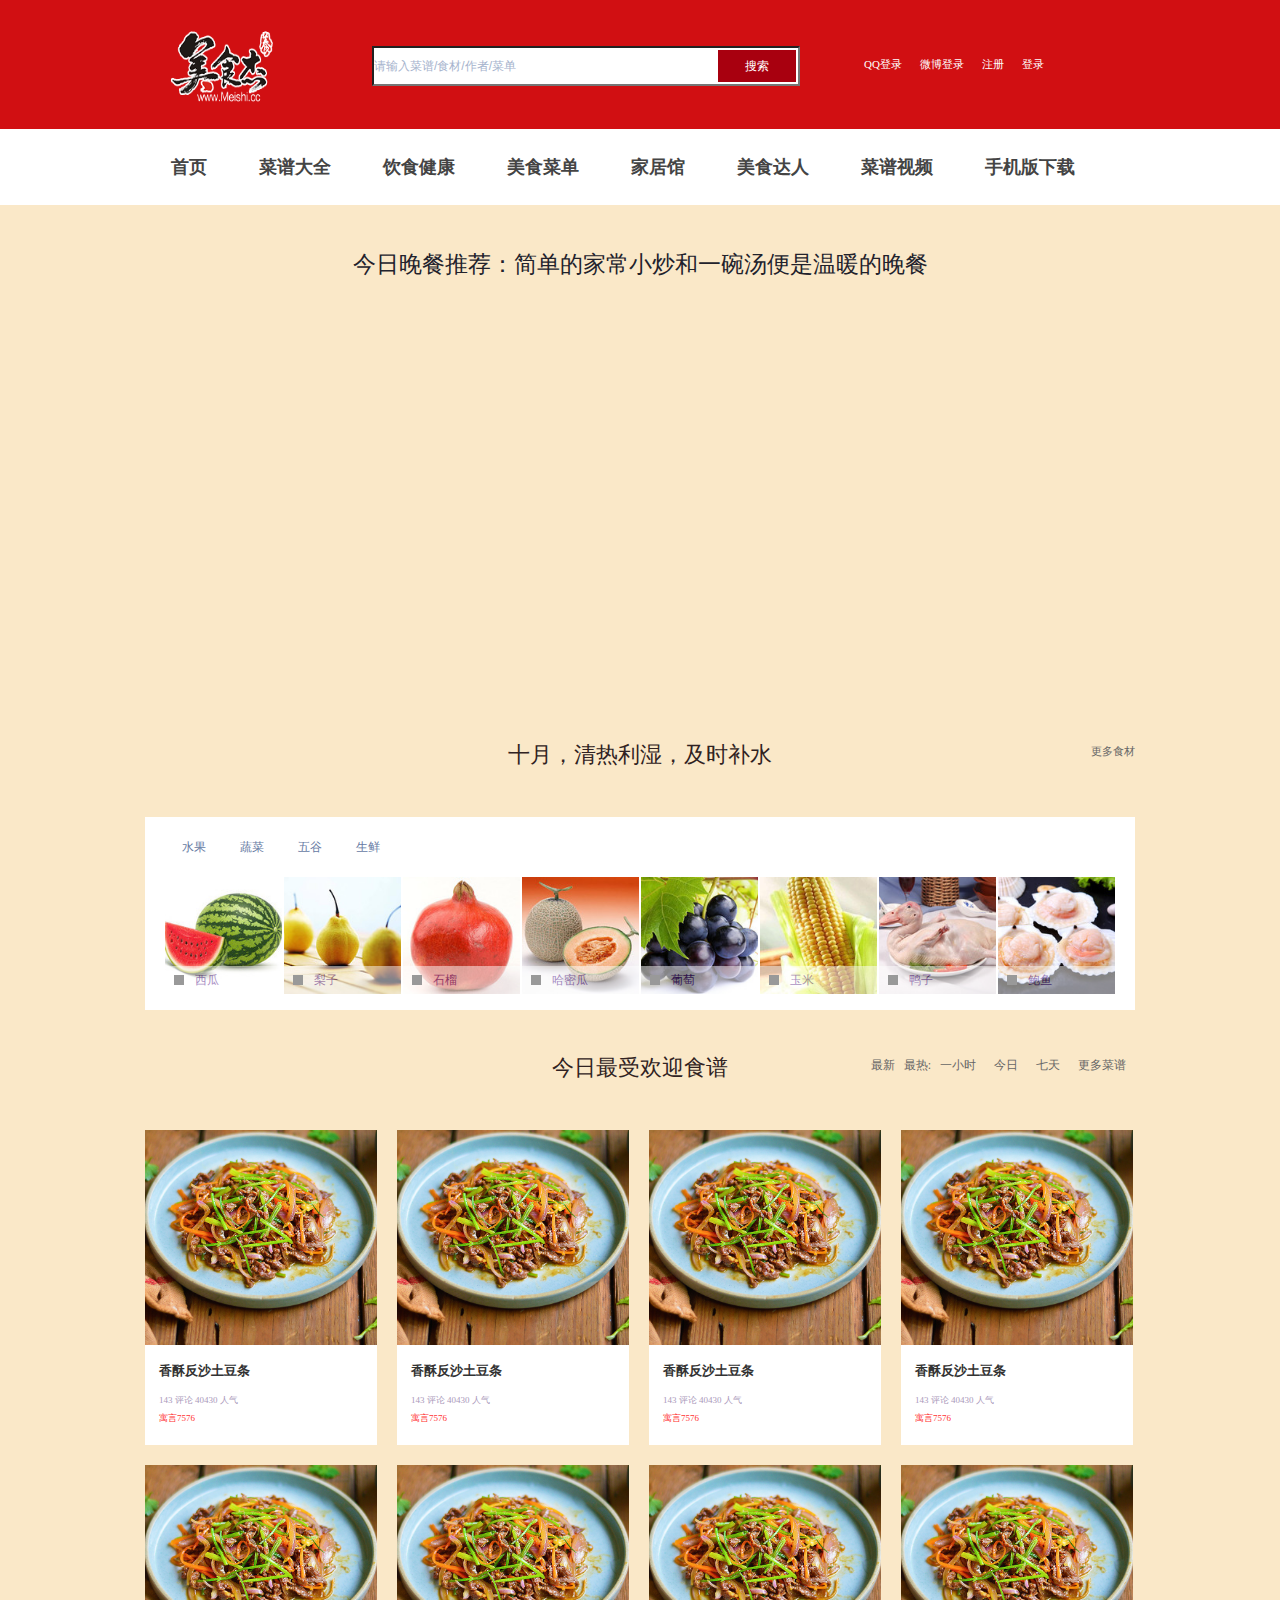
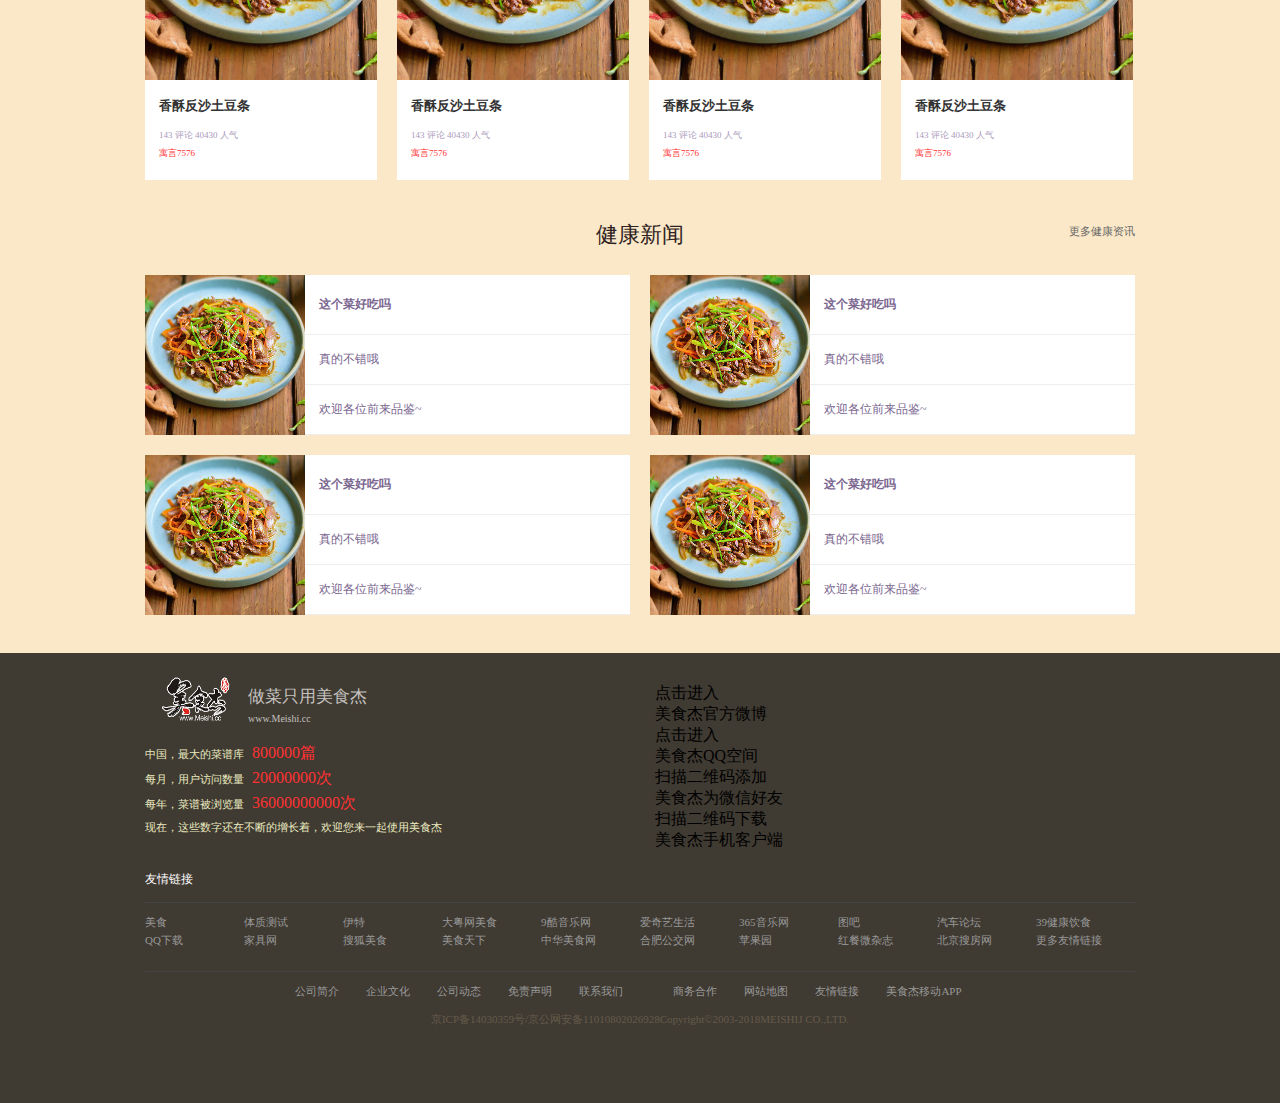
==== commit abc63049: "水果栏目选项卡完成" ====
--- a/index.html
+++ b/index.html
@@ -213,143 +213,186 @@
 			<h2>十月，清热利湿，及时补水</h2>
 			<h3>更多食材</h3>
 			<div id = "slide1" class="box1">
-				<ul>
+				<ul class="oul">
 					<li><a href="##">水果</a></li>
 					<li><a href="##">蔬菜</a></li>
 					<li><a href="##">五谷</a></li>
 					<li><a href="##">生鲜</a></li>
 				</ul>
-				<div class="ta">
-				<div class="shui">
+			  <div class="ta">
+				<div class="shui selected">
 					<!-- 1 -->
 					<div class="shui1">
-						<img src="img/g1.jpg" alt="">
-						<span></span>
-						<p>薏米</p>
-					</div>
-					<div class="shui1">
-						<img src="img/g2.jpg" alt="">
-						<span></span>
-						<p>红豆</p>
-					</div>
-					<div class="shui1">
-						<img src="img/g3.jpg" alt="">
-						<span></span>
-						<p>板栗</p>
-					</div>
-					<div class="shui1">
-						<img src="img/g4.jpg" alt="">
-						<span></span>
-						<p>燕麦</p>
-					</div>
-					<div class="shui1">
-						<img src="img/g5.jpg" alt="">
-						<span></span>
-						<p>毛豆</p>
+						<img src="img/s1.jpg" alt="">
+						<span></span>
+						<p><a href="">西瓜</a></p>
+					</div>
+					<div class="shui1">
+						<img src="img/s2.jpg" alt="">
+						<span></span>
+						<p><a href="">梨子</a></p>
+					</div>
+					<div class="shui1">
+						<img src="img/s3.jpg" alt="">
+						<span></span>
+						<p><a href="">石榴</a></p>
+					</div>
+					<div class="shui1">
+						<img src="img/s4.jpg" alt="">
+						<span></span>
+						<p><a href="">哈密瓜</a></p>
+					</div>
+					<div class="shui1">
+						<img src="img/s5.jpg" alt="">
+						<span></span>
+						<p><a href="">葡萄</a></p>
 					</div>
 					<div class="shui1">
 						<img src="img/g6.jpg" alt="">
 						<span></span>
-						<p>玉米</p>
+						<p><a href="">玉米</a></p>
 					</div>
 					<div class="shui1">
 						<img src="img/g7.jpg" alt="">
 						<span></span>
-						<p>鸭子</p>
+						<p><a href="">鸭子</a></p>
 					</div>
 					<div class="shui1">
 						<img src="img/g8.jpg" alt="">
 						<span></span>
-						<p>鲍鱼</p>
-					</div>
-					</div>
-					<!-- 2 -->
+						<p><a href="">鲍鱼</a></p>
+					</div>
+					</div>
 					<div class="shui">
+						<!-- 2 -->
 						<div class="shui1">
 							<img src="img/g1.jpg" alt="">
 							<span></span>
-							<p>薏米</p>
+							<p><a href="">薏米</a></p>
 						</div>
 						<div class="shui1">
 							<img src="img/g2.jpg" alt="">
 							<span></span>
-							<p>红豆</p>
+							<p><a href="">红豆</a></p>
 						</div>
 						<div class="shui1">
 							<img src="img/g3.jpg" alt="">
 							<span></span>
-							<p>板栗</p>
+							<p><a href="">板栗</a></p>
 						</div>
 						<div class="shui1">
 							<img src="img/g4.jpg" alt="">
 							<span></span>
-							<p>燕麦</p>
+							<p><a href="">燕麦</a></p>
 						</div>
 						<div class="shui1">
 							<img src="img/g5.jpg" alt="">
 							<span></span>
-							<p>毛豆</p>
-						</div>
-						<div class="shui1">
-							<img src="img/g6.jpg" alt="">
-							<span></span>
-							<p>玉米</p>
-						</div>
-						<div class="shui1">
-							<img src="img/g7.jpg" alt="">
-							<span></span>
-							<p>鸭子</p>
-						</div>
-						<div class="shui1">
-							<img src="img/g8.jpg" alt="">
-							<span></span>
-							<p>鲍鱼</p>
-						</div>
-						</div>
-						<!-- 3 -->
+							<p><a href="">毛豆</a></p>
+						</div>
+						<div class="shui1">
+							<img src="img/s4.jpg" alt="">
+							<span></span>
+							<p><a href="">哈密瓜</a></p>
+						</div>
+						<div class="shui1">
+							<img src="img/x1.jpg" alt="">
+							<span></span>
+							<p><a href="">鸡腿</a></p>
+						</div>
+						<div class="shui1">
+							<img src="img/x2.jpg" alt="">
+							<span></span>
+							<p><a href="">带鱼</a></p>
+						</div>
+						</div>
 						<div class="shui">
-							<div class="shui1">
-								<img src="img/g1.jpg" alt="">
-								<span></span>
-								<p>薏米</p>
-							</div>
-							<div class="shui1">
-								<img src="img/g2.jpg" alt="">
-								<span></span>
-								<p>红豆</p>
+							<!-- 3 -->
+							<div class="shui1">
+								<img src="img/s4.jpg" alt="">
+								<span></span>
+								<p><a href="">哈密瓜</a></p>
+							</div>
+							<div class="shui1">
+								<img src="img/s3.jpg" alt="">
+								<span></span>
+								<p><a href="">石榴</a></p>
 							</div>
 							<div class="shui1">
 								<img src="img/g3.jpg" alt="">
 								<span></span>
-								<p>板栗</p>
+								<p><a href="">板栗</a></p>
 							</div>
 							<div class="shui1">
 								<img src="img/g4.jpg" alt="">
 								<span></span>
-								<p>燕麦</p>
+								<p><a href="">燕麦</a></p>
 							</div>
 							<div class="shui1">
 								<img src="img/g5.jpg" alt="">
 								<span></span>
-								<p>毛豆</p>
-							</div>
-							<div class="shui1">
-								<img src="img/g6.jpg" alt="">
-								<span></span>
-								<p>玉米</p>
-							</div>
-							<div class="shui1">
-								<img src="img/g7.jpg" alt="">
-								<span></span>
-								<p>鸭子</p>
-							</div>
-							<div class="shui1">
-								<img src="img/g8.jpg" alt="">
-								<span></span>
-								<p>鲍鱼</p>
-							</div>
-							</div>
-				</div>
+								<p><a href="">毛豆</a></p>
+							</div>
+							<div class="shui1">
+								<img src="img/s1.jpg" alt="">
+								<span></span>
+								<p><a href="">西瓜</a></p>
+							</div>
+							<div class="shui1">
+								<img src="img/x4.jpg" alt="">
+								<span></span>
+								<p><a href="">鲍鱼</a></p>
+							</div>
+							<div class="shui1">
+								<img src="img/s3.jpg" alt="">
+								<span></span>
+								<p><a href="">石榴</a></p>
+							</div>
+							</div>
+							<div class="shui">
+								<!--4  -->
+								<div class="shui1">
+									<img src="img/x1.jpg" alt="">
+									<span></span>
+									<p><a href="">鸡腿</a></p>
+								</div>
+								<div class="shui1">
+									<img src="img/x2.jpg" alt="">
+									<span></span>
+									<p><a href="">带鱼</a></p>
+								</div>
+								<div class="shui1">
+									<img src="img/x4.jpg" alt="">
+									<span></span>
+									<p><a href="">鲍鱼</a></p>
+								</div>
+								<div class="shui1">
+									<img src="img/x3.jpg" alt="">
+									<span></span>
+									<p><a href="">金枪鱼</a></p>
+								</div>
+								<div class="shui1">
+									<img src="img/g5.jpg" alt="">
+									<span></span>
+									<p><a href="">毛豆</a></p>
+								</div>
+								<div class="shui1">
+									<img src="img/g6.jpg" alt="">
+									<span></span>
+									<p><a href="">玉米</a></p>
+								</div>
+								<div class="shui1">
+									<img src="img/s2.jpg" alt="">
+									<span></span>
+									<p><a href="">梨子</a></p>
+								</div>
+								<div class="shui1">
+									<img src="img/s1.jpg" alt="">
+									<span></span>
+									<p><a href="">西瓜</a></p>
+								</div>
+								</div>
+				</div> 
 			</div>
 			</div>
 		</div>
--- a/css/index.css
+++ b/css/index.css
@@ -19,6 +19,7 @@
 
 .clear_fix { zoom: 1; }
 .active{width:990px;height:260px;background: #fafafa;display: block;}
+
 /*header*/
 header { background: #d10f12; }
 header .header-wrap { width: 990px; height: 129px; margin: auto; background: #d10f12; position: relative; }
@@ -38,7 +39,7 @@
 #nav .nav-wrap ul li { float: left; }
 #nav .nav-wrap ul li a { font-size: 18px; font-weight: 600; color: #444; height: 76px; line-height: 76px; text-align: center; padding: 0 26px; }
 .second .sec{height:48px;margin-left: 38px;width:820px;float:left;margin-bottom: 10px;}
-.second .sec:nth-child(1){margin-top: 20px;}
+.second .sec:nth-child(1){padding-top: 20px;}
 .second .sec1{width:800px;height:60px;margin-left: 38px;clear: both;}
 
 .second .sec1 .l1{width:400px;height:60px;float:left;}
@@ -76,20 +77,57 @@
 /*fruit*/
 #fruit { background: #fae8c8; }
 #fruit .fruit-wrap { height: 313px; background: #fae8c8; width: 990px; margin: auto; position: relative; }
-/* #fruit .fruit-wrap h2 { font-size: 22px; color: #302222; text-align: center; padding-top: 50px; }
+
+#fruit .fruit-wrap h2 { font-size: 22px; color: #302222; text-align: center; padding-top: 50px; }
 #fruit .fruit-wrap h3 { font-size: 11px; color: #666; position: absolute; top: 54px; right: 0; }
-#fruit .fruit-wrap .box1 { height: 193px; margin: auto; background: yellow; margin-top: 47px; } */
 #fruit .fruit-wrap #slide1{
 	height: 193px; 
 	margin: auto; 
-	background: yellow; 
+	background: #fff; 
 	margin-top: 47px;
 }
-#slide ul{ 
+#slide1 ul{ 
+	windth:990px;
+	height:60px;
+	margin-left: 20px;
+}
+#slide1 ul li{
+	float:left;
+	width:58px;
+	text-align: center;
+	margin-top: 15px;
 	
 }
+#slide1 ul li a{
+	font-size: 12px; 
+	color: #667aa3; 
+	line-height: 30px; 
+	width:58px;
+	text-align: center; 
+}
 
-
+#fruit .ta .shui{
+	width:980px;
+	height:117px;
+	margin-left: 20px;
+    overflow: hidden;
+	display: none; 
+	float:left;
+}
+#fruit .ta .selected{display: block;}
+#fruit .ta .shui1{
+	position: relative;
+	margin-right: 2px;
+	float: left;
+	width:117px;
+	height:117px;
+}
+#fruit .ta .shui img{
+	width:117px;
+	height:117px;
+}
+#fruit .ta .shui1 p{width:117px;height:28px;background:#fff;line-height: 28px;font-size: 12px;position: absolute;left:0;bottom: 0;opacity:.5;text-indent: 30px;}
+#fruit .ta .shui1 span{width:10px;height:10px;background:#999;position: absolute;left:0;bottom: 0;margin:9px;z-index:1;}
 /*caipu*/
 #caipu { background: #fae8c8; }
 #caipu .cai-wrap { height: 787px; width: 990px; margin: auto; position: relative; }
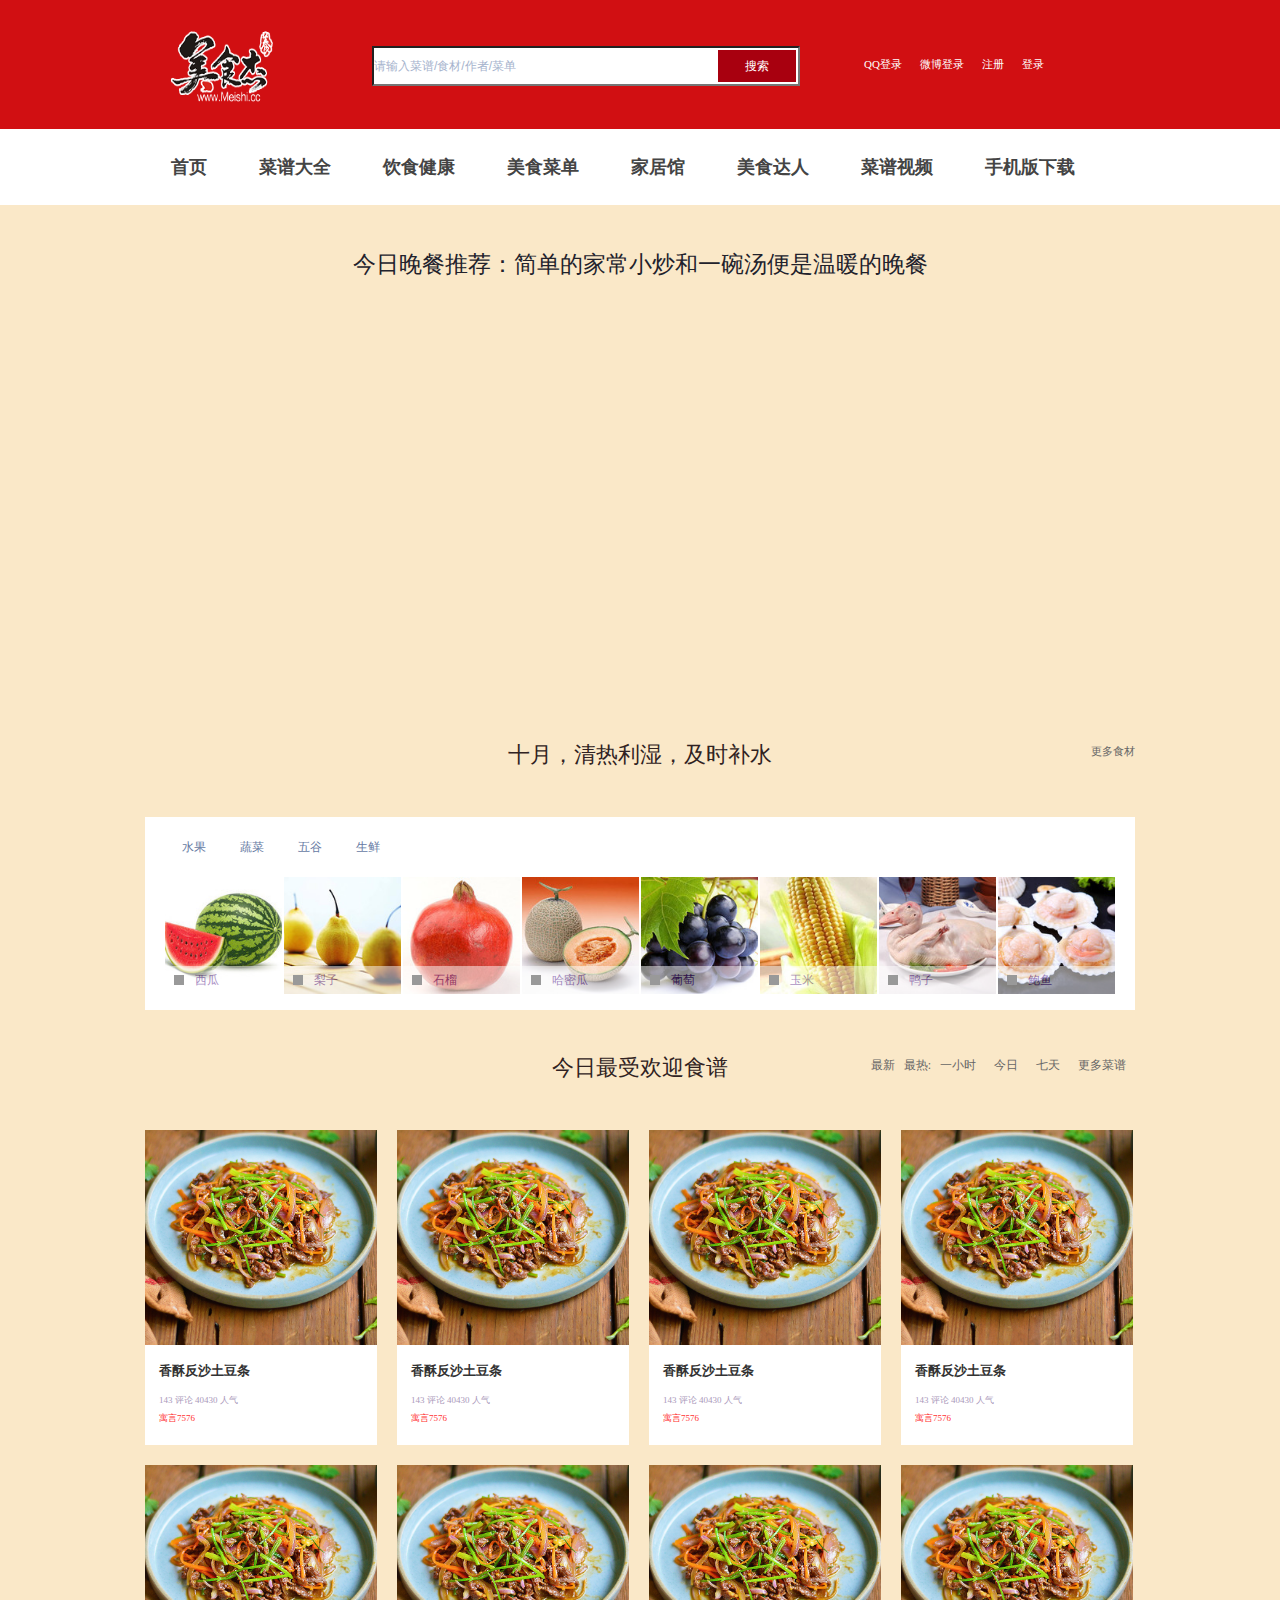
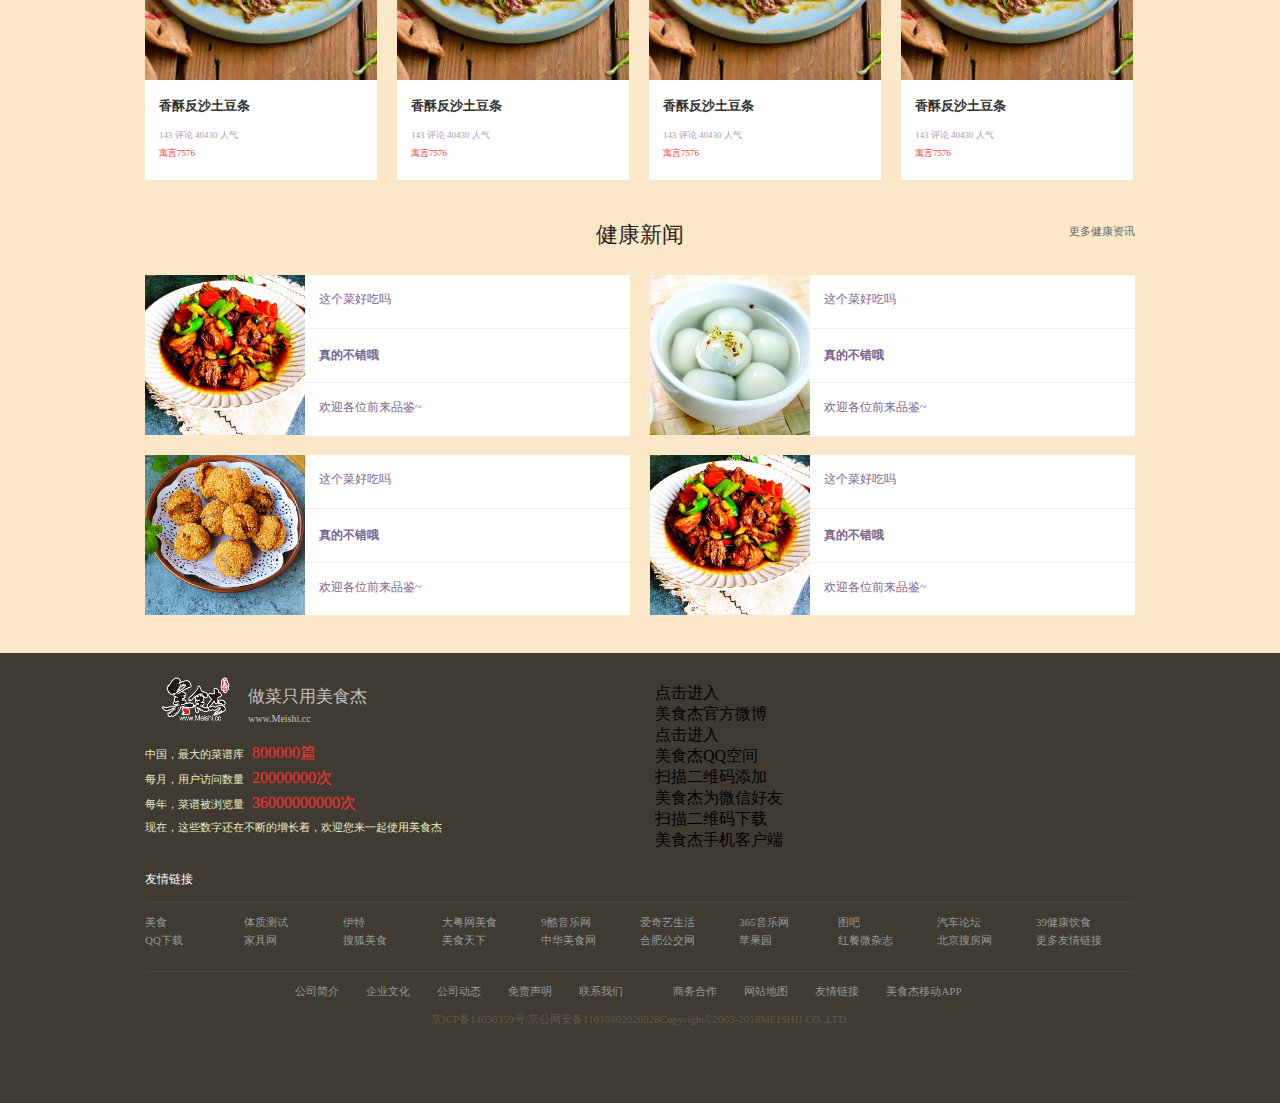
==== commit 331b9edf: "健康新闻栏目完成" ====
--- a/index.html
+++ b/index.html
@@ -482,29 +482,56 @@
 			<h3>更多健康资讯</h3>
 			<div class="bb">
 			<div class="box2">
-				<img src="img/1.jpg" alt="">
-				<p>这个菜好吃吗</p>
-				<p>真的不错哦</p>
-				<p>欢迎各位前来品鉴~</p>
+				<div class="im">
+					<img src="img/1.jpg" alt="">
+					<img src="img/2.jpg" alt="">
+					<img src="img/3.jpg" alt="">
+				</div>
+				<div class="im2">
+					<p>这个菜好吃吗</p>
+					<p>真的不错哦</p>
+					<p>欢迎各位前来品鉴~</p>
+					
+				</div>
 			</div>
 			
 			<div class="box2">
+				<div class="im">
+				<img src="img/4.jpg" alt="">
+				<img src="img/5.jpg" alt="">
+				<img src="img/6.jpg" alt="">
+				</div>
+				<div class="im2">
+					<p>这个菜好吃吗</p>
+					<p>真的不错哦</p>
+					<p>欢迎各位前来品鉴~</p>
+				</div>
+			</div>
+			<div class="box2">
+				<div class="im">
+				<img src="img/7.jpg" alt="">
+				<img src="img/8.jpg" alt="">
+				<img src="img/9.jpg" alt="">
+				</div>
+				<div class="im2">
+					<p>这个菜好吃吗</p>
+					<p>真的不错哦</p>
+					<p>欢迎各位前来品鉴~</p>
+				</div>
+				
+			</div>
+			<div class="box2">
+				<div class="im">
 				<img src="img/1.jpg" alt="">
-				<p>这个菜好吃吗</p>
-				<p>真的不错哦</p>
-				<p>欢迎各位前来品鉴~</p>
-			</div>
-			<div class="box2">
-				<img src="img/1.jpg" alt="">
-				<p>这个菜好吃吗</p>
-				<p>真的不错哦</p>
-				<p>欢迎各位前来品鉴~</p>
-			</div>
-			<div class="box2">
-				<img src="img/1.jpg" alt="">
-				<p>这个菜好吃吗</p>
-				<p>真的不错哦</p>
-				<p>欢迎各位前来品鉴~</p>
+				<img src="img/2.jpg" alt="">
+				<img src="img/3.jpg" alt="">
+				</div>
+				<div class="im2">
+					<p>这个菜好吃吗</p>
+					<p>真的不错哦</p>
+					<p>欢迎各位前来品鉴~</p>
+				</div>
+				
 			</div>
 			</div>
 		</div>
--- a/css/index.css
+++ b/css/index.css
@@ -87,7 +87,7 @@
 	margin-top: 47px;
 }
 #slide1 ul{ 
-	windth:990px;
+	/* windth:990px; */
 	height:60px;
 	margin-left: 20px;
 }
@@ -148,11 +148,13 @@
 #news .news-wrap { width: 990px; height: 463px; margin: auto; position: relative; }
 #news .news-wrap h2 { font-size: 22px; color: #302222; text-align: center; padding-top: 30px; }
 #news .news-wrap h3 { font-size: 11px; color: #666; position: absolute; top: 34px; right: 0; }
-#news .news-wrap .bb { width: 990px; height: 340px; margin-top: 25px; }
-#news .news-wrap .bb .box2 { width: 485px; height: 160px; float: left; margin-bottom: 20px; }
-#news .news-wrap .bb .box2 img { width: 160px; height: 160px; float: left; }
-#news .news-wrap .bb .box2 p { text-indent: 14px; height: 49px; font-size: 12px; color: #7a668f; border-bottom: 1px solid #eeeeee; line-height: 49px; background: #fff; }
-#news .news-wrap .bb .box2 p:nth-child(2) { height: 59px; font-weight: 600; line-height: 59px; }
+#news .news-wrap .bb { width: 990px; height: 340px; margin-top: 25px; overflow: hidden;}
+#news .news-wrap .bb .box2 { width: 485px; height: 160px; float: left; margin-bottom: 20px;position: relative; }
+#news .news-wrap .bb .box2 .im { width: 160px; height: 160px; float: left;overflow: hidden;position: relative; }
+#news .news-wrap .bb .box2 .im2{float: right;}
+#news .news-wrap .bb .box2 .im img { width: 160px; height: 160px; float: left; position: absolute}
+#news .news-wrap .bb .box2 p { text-indent: 14px; height: 53px; font-size: 12px; color: #7a668f; border-bottom: 1px solid #eeeeee; line-height: 49px; background: #fff; width: 325px;}
+#news .news-wrap .bb .box2 p:nth-child(2) { height: 53px; font-weight: 600; line-height: 53px; }
 #news .news-wrap .bb .box2:nth-child(1), #news .news-wrap .bb .box2:nth-child(3) { margin-right: 20px; }
 #news .news-wrap .bb .box2:nth-child(1), #news .news-wrap .bb .box2:nth-child(2) { margin-bottom: 20px; }
 
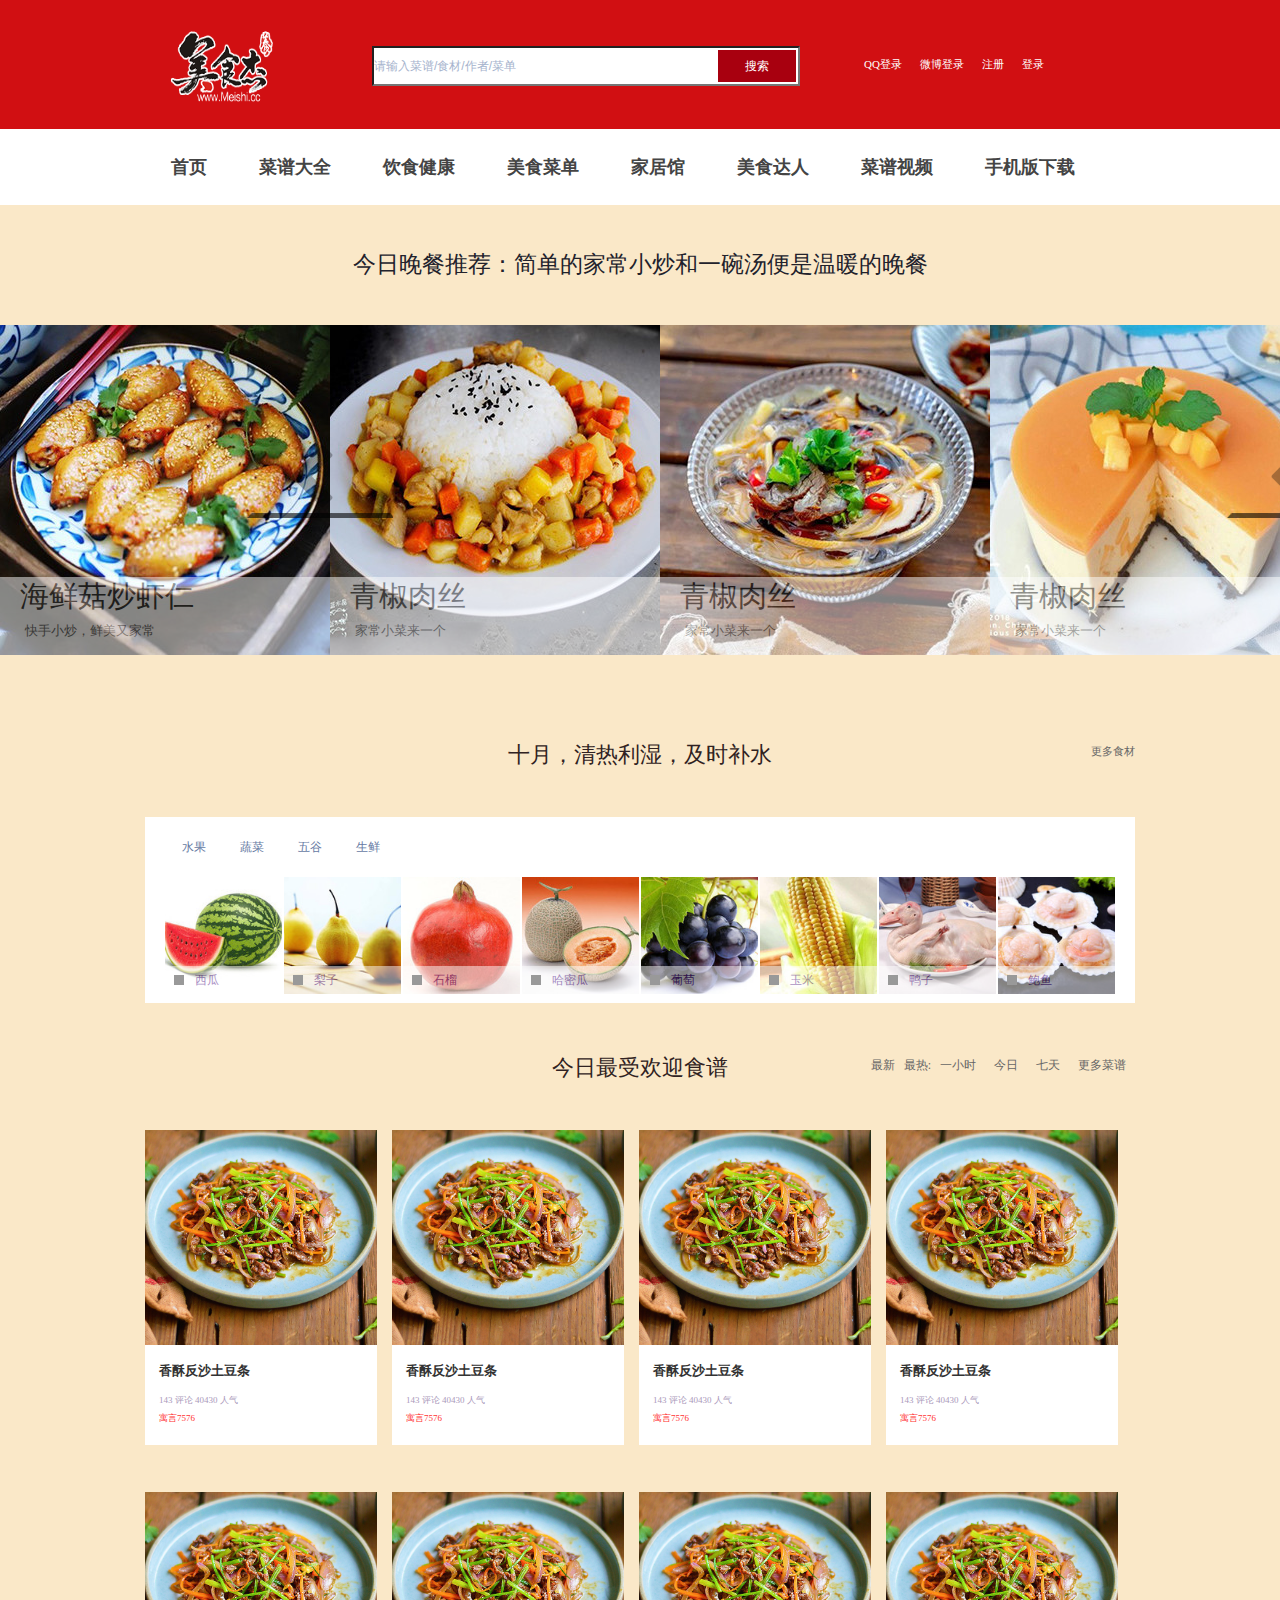
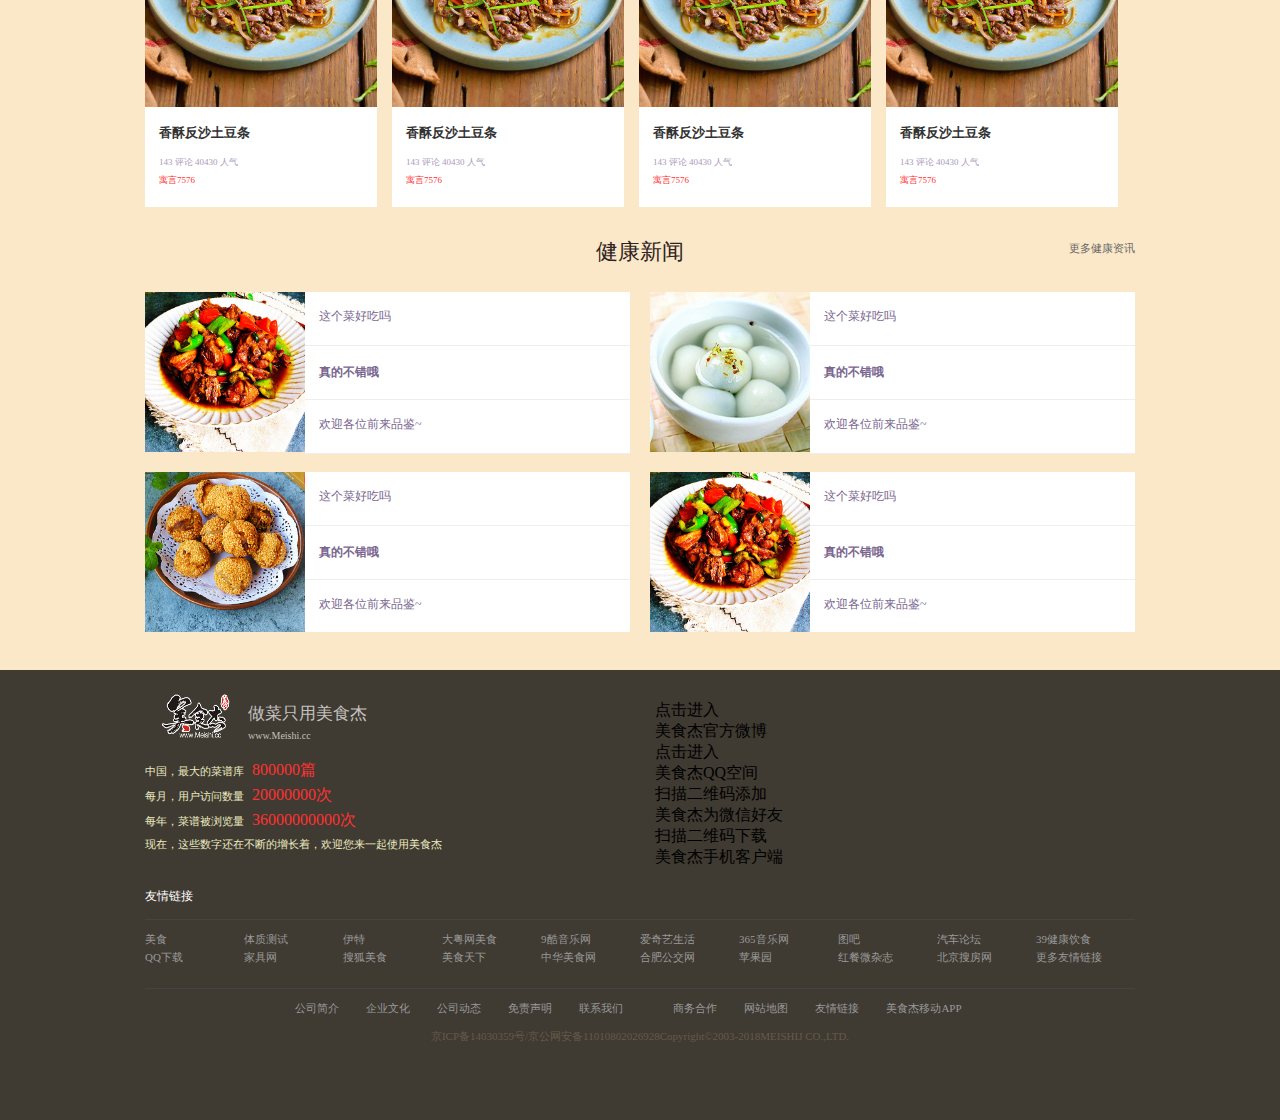
==== commit e1eaa5b7: "食谱轮播完成，推荐栏目静态完成" ====
--- a/index.html
+++ b/index.html
@@ -8,7 +8,7 @@
 		<script src = "js/public.js"></script>
 		<script src = "js/index.js"></script>
 		<script src = "js/cookie.js"></script>
-		
+		<script src = "js/sport6.js"></script>
 	</head>
 	<body>
 		<header>
@@ -206,7 +206,100 @@
 			</div>
 		</div>
 		<div id="tuijian">
-			<h2>今日晚餐推荐：简单的家常小炒和一碗汤便是温暖的晚餐</h2>
+			<div class="tui-wrap">
+				<ul id = "tui">
+					<li><h2>今日晚餐推荐：简单的家常小炒和一碗汤便是温暖的晚餐</h2></li>
+					<li><h2>今日早餐推荐：豆腐脑配胡辣汤</h2></li>
+					<li><h2>今日午餐推荐：番茄炒蛋配大米饭</h2></li>
+				</ul>
+				<div id="tbi">
+				<ul id = "bigt">
+					<a href="javascript:;" id="btn_l"></a>
+					<a href="javascript:;" id="btn_r"></a>
+					<li>
+						<div class="bs">
+						<img src="img/t1.jpg" alt="">
+						<div class="op">
+							<b>海鲜菇炒虾仁</b>
+							<p>快手小炒，鲜美又家常</p>
+						</div>
+						</div>
+						</li>
+					<li>
+						<div class="bs">
+						<img src="img/t2.jpg" alt="">
+						<div class="op">
+							<b>青椒肉丝</b>
+							<p>家常小菜来一个</p>
+						</div>
+						</div>
+						</li>
+					<li>
+						<div class="bs">
+						<img src="img/t3.jpg" alt="">
+						<div class="op">
+							<b>青椒肉丝</b>
+							<p>家常小菜来一个</p>
+						</div>
+						</div>
+						</li>
+						<li>
+							<div class="bs">
+							<img src="img/t4.jpg" alt="">
+							<div class="op">
+								<b>青椒肉丝</b>
+								<p>家常小菜来一个</p>
+							</div>
+							</div>
+							</li>
+							<li>
+								<div class="bs">
+								<img src="img/t5.jpg" alt="">
+								<div class="op">
+									<b>青椒肉丝</b>
+									<p>家常小菜来一个</p>
+								</div>
+								</div>
+								</li>
+							<li>
+									<div class="bs">
+									<img src="img/t6.jpg" alt="">
+									<div class="op">
+										<b>青椒肉丝</b>
+										<p>家常小菜来一个</p>
+									</div>
+									</div>
+									</li>
+							<li>
+								<div class="bs">
+								<img src="img/t7.jpg" alt="">
+								<div class="op">
+									<b>青椒肉丝</b>
+									<p>家常小菜来一个</p>
+								</div>
+								</div>
+								</li>
+							<li>
+								<div class="bs">
+								<img src="img/t8.jpg" alt="">
+								<div class="op">
+									<b>青椒肉丝</b>
+									<p>家常小菜来一个</p>
+								</div>
+								</div>
+								</li>
+							<li>
+								<div class="bs">
+								<img src="img/t9.jpg" alt="">
+								<div class="op">
+									<b>青椒肉丝</b>
+									<p>家常小菜来一个</p>
+								</div>
+								</div>
+								</li>
+				</ul>
+			</div>
+			</div>
 		</div>
 		<div id="fruit">
 			<div class="fruit-wrap">
@@ -397,7 +490,11 @@
 			</div>
 		</div>
 		<div id="caipu">
+			
 			<div class="cai-wrap">
+				<div class="dc">
+					
+					<div class="dc1">
 				<h2>今日最受欢迎食谱</h2>
 				<ul>
 					<li><a href="">最新</a></li>
@@ -407,75 +504,354 @@
 					<li><a href="">七天</a></li>
 					<li><a href="">更多菜谱</a></li>
 				</ul>
-				<div class="brap">
-					<div class="cai">
-						<dl>
-							<dt><img src="img/1.jpg" alt=""></dt>
-							<dd>香酥反沙土豆条</dd>
-							<p>143&nbsp;评论&nbsp;40430&nbsp;人气</p>
-							<b>寓言7576</b>
-						</dl>
-					</div>
-					<div class="cai">
-						<dl>
-							<dt><img src="img/1.jpg" alt=""></dt>
-							<dd>香酥反沙土豆条</dd>
-							<p>143&nbsp;评论&nbsp;40430&nbsp;人气</p>
-							<b>寓言7576</b>
-						</dl>
-					</div>
-					<div class="cai">
-						<dl>
-							<dt><img src="img/1.jpg" alt=""></dt>
-							<dd>香酥反沙土豆条</dd>
-							<p>143&nbsp;评论&nbsp;40430&nbsp;人气</p>
-							<b>寓言7576</b>
-						</dl>
-					</div>
-					<div class="cai">
-						<dl>
-							<dt><img src="img/1.jpg" alt=""></dt>
-							<dd>香酥反沙土豆条</dd>
-							<p>143&nbsp;评论&nbsp;40430&nbsp;人气</p>
-							<b>寓言7576</b>
-						</dl>
-					</div>
-					<div class="cai">
-						<dl>
-							<dt><img src="img/1.jpg" alt=""></dt>
-							<dd>香酥反沙土豆条</dd>
-							<p>143&nbsp;评论&nbsp;40430&nbsp;人气</p>
-							<b>寓言7576</b>
-						</dl>
-					</div>
-					<div class="cai">
-						<dl>
-							<dt><img src="img/1.jpg" alt=""></dt>
-							<dd>香酥反沙土豆条</dd>
-							<p>143&nbsp;评论&nbsp;40430&nbsp;人气</p>
-							<b>寓言7576</b>
-						</dl>
-					</div>
-					<div class="cai">
-						<dl>
-							<dt><img src="img/1.jpg" alt=""></dt>
-							<dd>香酥反沙土豆条</dd>
-							<p>143&nbsp;评论&nbsp;40430&nbsp;人气</p>
-							<b>寓言7576</b>
-						</dl>
-					</div>
-					<div class="cai">
-						<dl>
-							<dt><img src="img/1.jpg" alt=""></dt>
-							<dd>香酥反沙土豆条</dd>
-							<p>143&nbsp;评论&nbsp;40430&nbsp;人气</p>
-							<b>寓言7576</b>
-						</dl>
-					</div>
-				</div>
-			</div>
+				<div class="cai">
+						<dl>
+							<dt><img src="img/1.jpg" alt=""></dt>
+							<dd>香酥反沙土豆条</dd>
+							<p>143&nbsp;评论&nbsp;40430&nbsp;人气</p>
+							<b>寓言7576</b>
+						</dl>
+					</div>
+					<div class="cai">
+						<dl>
+							<dt><img src="img/1.jpg" alt=""></dt>
+							<dd>香酥反沙土豆条</dd>
+							<p>143&nbsp;评论&nbsp;40430&nbsp;人气</p>
+							<b>寓言7576</b>
+						</dl>
+					</div>
+					<div class="cai">
+						<dl>
+							<dt><img src="img/1.jpg" alt=""></dt>
+							<dd>香酥反沙土豆条</dd>
+							<p>143&nbsp;评论&nbsp;40430&nbsp;人气</p>
+							<b>寓言7576</b>
+						</dl>
+					</div>
+					<div class="cai">
+						<dl>
+							<dt><img src="img/1.jpg" alt=""></dt>
+							<dd>香酥反沙土豆条</dd>
+							<p>143&nbsp;评论&nbsp;40430&nbsp;人气</p>
+							<b>寓言7576</b>
+						</dl>
+					</div>
+					<div class="cai">
+						<dl>
+							<dt><img src="img/1.jpg" alt=""></dt>
+							<dd>香酥反沙土豆条</dd>
+							<p>143&nbsp;评论&nbsp;40430&nbsp;人气</p>
+							<b>寓言7576</b>
+						</dl>
+					</div>
+					<div class="cai">
+						<dl>
+							<dt><img src="img/1.jpg" alt=""></dt>
+							<dd>香酥反沙土豆条</dd>
+							<p>143&nbsp;评论&nbsp;40430&nbsp;人气</p>
+							<b>寓言7576</b>
+						</dl>
+					</div>
+					<div class="cai">
+						<dl>
+							<dt><img src="img/1.jpg" alt=""></dt>
+							<dd>香酥反沙土豆条</dd>
+							<p>143&nbsp;评论&nbsp;40430&nbsp;人气</p>
+							<b>寓言7576</b>
+						</dl>
+					</div>
+					<div class="cai">
+						<dl>
+							<dt><img src="img/1.jpg" alt=""></dt>
+							<dd>香酥反沙土豆条</dd>
+							<p>143&nbsp;评论&nbsp;40430&nbsp;人气</p>
+							<b>寓言7576</b>
+						</dl>
+					</div>
+				</div>
+				<div class="dc1">
+					
+					<h2 style = "z-index:1">今日最受欢迎食谱</h2>
+					<div class="cai">
+							<dl>
+								<dt><img src="img/2.jpg" alt=""></dt>
+								<dd>22222</dd>
+								<p>143&nbsp;评论&nbsp;40430&nbsp;人气</p>
+								<b>寓言7576</b>
+							</dl>
+						</div>
+						<div class="cai">
+							<dl>
+								<dt><img src="img/2.jpg" alt=""></dt>
+								<dd>2222</dd>
+								<p>143&nbsp;评论&nbsp;40430&nbsp;人气</p>
+								<b>寓言7576</b>
+							</dl>
+						</div>
+						<div class="cai">
+							<dl>
+								<dt><img src="img/2.jpg" alt=""></dt>
+								<dd>2222</dd>
+								<p>143&nbsp;评论&nbsp;40430&nbsp;人气</p>
+								<b>寓言7576</b>
+							</dl>
+						</div>
+						<div class="cai">
+							<dl>
+								<dt><img src="img/2.jpg" alt=""></dt>
+								<dd>2222</dd>
+								<p>143&nbsp;评论&nbsp;40430&nbsp;人气</p>
+								<b>寓言7576</b>
+							</dl>
+						</div>
+						<div class="cai">
+							<dl>
+								<dt><img src="img/2.jpg" alt=""></dt>
+								<dd>2222</dd>
+								<p>143&nbsp;评论&nbsp;40430&nbsp;人气</p>
+								<b>寓言7576</b>
+							</dl>
+						</div>
+						<div class="cai">
+							<dl>
+								<dt><img src="img/2.jpg" alt=""></dt>
+								<dd>2222</dd>
+								<p>143&nbsp;评论&nbsp;40430&nbsp;人气</p>
+								<b>寓言7576</b>
+							</dl>
+						</div>
+						<div class="cai">
+							<dl>
+								<dt><img src="img/2.jpg" alt=""></dt>
+								<dd>2222</dd>
+								<p>143&nbsp;评论&nbsp;40430&nbsp;人气</p>
+								<b>寓言7576</b>
+							</dl>
+						</div>
+						<div class="cai">
+							<dl>
+								<dt><img src="img/2.jpg" alt=""></dt>
+								<dd>2222</dd>
+								<p>143&nbsp;评论&nbsp;40430&nbsp;人气</p>
+								<b>寓言7576</b>
+							</dl>
+						</div>		
+				</div>
+				<div class="dc1">
+					
+					<h2 style = "z-index:1">今日最受欢迎食谱</h2>
+					<div class="cai">
+							<dl>
+								<dt><img src="img/2.jpg" alt=""></dt>
+								<dd>22222</dd>
+								<p>143&nbsp;评论&nbsp;40430&nbsp;人气</p>
+								<b>寓言7576</b>
+							</dl>
+						</div>
+						<div class="cai">
+							<dl>
+								<dt><img src="img/2.jpg" alt=""></dt>
+								<dd>2222</dd>
+								<p>143&nbsp;评论&nbsp;40430&nbsp;人气</p>
+								<b>寓言7576</b>
+							</dl>
+						</div>
+						<div class="cai">
+							<dl>
+								<dt><img src="img/2.jpg" alt=""></dt>
+								<dd>2222</dd>
+								<p>143&nbsp;评论&nbsp;40430&nbsp;人气</p>
+								<b>寓言7576</b>
+							</dl>
+						</div>
+						<div class="cai">
+							<dl>
+								<dt><img src="img/2.jpg" alt=""></dt>
+								<dd>2222</dd>
+								<p>143&nbsp;评论&nbsp;40430&nbsp;人气</p>
+								<b>寓言7576</b>
+							</dl>
+						</div>
+						<div class="cai">
+							<dl>
+								<dt><img src="img/2.jpg" alt=""></dt>
+								<dd>2222</dd>
+								<p>143&nbsp;评论&nbsp;40430&nbsp;人气</p>
+								<b>寓言7576</b>
+							</dl>
+						</div>
+						<div class="cai">
+							<dl>
+								<dt><img src="img/2.jpg" alt=""></dt>
+								<dd>2222</dd>
+								<p>143&nbsp;评论&nbsp;40430&nbsp;人气</p>
+								<b>寓言7576</b>
+							</dl>
+						</div>
+						<div class="cai">
+							<dl>
+								<dt><img src="img/2.jpg" alt=""></dt>
+								<dd>2222</dd>
+								<p>143&nbsp;评论&nbsp;40430&nbsp;人气</p>
+								<b>寓言7576</b>
+							</dl>
+						</div>
+						<div class="cai">
+							<dl>
+								<dt><img src="img/2.jpg" alt=""></dt>
+								<dd>2222</dd>
+								<p>143&nbsp;评论&nbsp;40430&nbsp;人气</p>
+								<b>寓言7576</b>
+							</dl>
+						</div>		
+				</div>
+				<div class="dc1">
+					
+					<h2 style = "z-index:1">今日最受欢迎食谱</h2>
+					<div class="cai">
+							<dl>
+								<dt><img src="img/2.jpg" alt=""></dt>
+								<dd>22222</dd>
+								<p>143&nbsp;评论&nbsp;40430&nbsp;人气</p>
+								<b>寓言7576</b>
+							</dl>
+						</div>
+						<div class="cai">
+							<dl>
+								<dt><img src="img/2.jpg" alt=""></dt>
+								<dd>2222</dd>
+								<p>143&nbsp;评论&nbsp;40430&nbsp;人气</p>
+								<b>寓言7576</b>
+							</dl>
+						</div>
+						<div class="cai">
+							<dl>
+								<dt><img src="img/2.jpg" alt=""></dt>
+								<dd>2222</dd>
+								<p>143&nbsp;评论&nbsp;40430&nbsp;人气</p>
+								<b>寓言7576</b>
+							</dl>
+						</div>
+						<div class="cai">
+							<dl>
+								<dt><img src="img/2.jpg" alt=""></dt>
+								<dd>2222</dd>
+								<p>143&nbsp;评论&nbsp;40430&nbsp;人气</p>
+								<b>寓言7576</b>
+							</dl>
+						</div>
+						<div class="cai">
+							<dl>
+								<dt><img src="img/2.jpg" alt=""></dt>
+								<dd>2222</dd>
+								<p>143&nbsp;评论&nbsp;40430&nbsp;人气</p>
+								<b>寓言7576</b>
+							</dl>
+						</div>
+						<div class="cai">
+							<dl>
+								<dt><img src="img/2.jpg" alt=""></dt>
+								<dd>2222</dd>
+								<p>143&nbsp;评论&nbsp;40430&nbsp;人气</p>
+								<b>寓言7576</b>
+							</dl>
+						</div>
+						<div class="cai">
+							<dl>
+								<dt><img src="img/2.jpg" alt=""></dt>
+								<dd>2222</dd>
+								<p>143&nbsp;评论&nbsp;40430&nbsp;人气</p>
+								<b>寓言7576</b>
+							</dl>
+						</div>
+						<div class="cai">
+							<dl>
+								<dt><img src="img/2.jpg" alt=""></dt>
+								<dd>2222</dd>
+								<p>143&nbsp;评论&nbsp;40430&nbsp;人气</p>
+								<b>寓言7576</b>
+							</dl>
+						</div>		
+				</div>
+					<div class="dc1">
+				<h2>今日最受欢迎食谱</h2>
+				<ul>
+					<li><a href="">最新</a></li>
+					<li>最热:</li>
+					<li><a href="">一小时</a></li>
+					<li><a href="">今日</a></li>
+					<li><a href="">七天</a></li>
+					<li><a href="">更多菜谱</a></li>
+				</ul>
+				<div class="cai">
+						<dl>
+							<dt><img src="img/1.jpg" alt=""></dt>
+							<dd>香酥反沙土豆条</dd>
+							<p>143&nbsp;评论&nbsp;40430&nbsp;人气</p>
+							<b>寓言7576</b>
+						</dl>
+					</div>
+					<div class="cai">
+						<dl>
+							<dt><img src="img/1.jpg" alt=""></dt>
+							<dd>香酥反沙土豆条</dd>
+							<p>143&nbsp;评论&nbsp;40430&nbsp;人气</p>
+							<b>寓言7576</b>
+						</dl>
+					</div>
+					<div class="cai">
+						<dl>
+							<dt><img src="img/1.jpg" alt=""></dt>
+							<dd>香酥反沙土豆条</dd>
+							<p>143&nbsp;评论&nbsp;40430&nbsp;人气</p>
+							<b>寓言7576</b>
+						</dl>
+					</div>
+					<div class="cai">
+						<dl>
+							<dt><img src="img/1.jpg" alt=""></dt>
+							<dd>香酥反沙土豆条</dd>
+							<p>143&nbsp;评论&nbsp;40430&nbsp;人气</p>
+							<b>寓言7576</b>
+						</dl>
+					</div>
+					<div class="cai">
+						<dl>
+							<dt><img src="img/1.jpg" alt=""></dt>
+							<dd>香酥反沙土豆条</dd>
+							<p>143&nbsp;评论&nbsp;40430&nbsp;人气</p>
+							<b>寓言7576</b>
+						</dl>
+					</div>
+					<div class="cai">
+						<dl>
+							<dt><img src="img/1.jpg" alt=""></dt>
+							<dd>香酥反沙土豆条</dd>
+							<p>143&nbsp;评论&nbsp;40430&nbsp;人气</p>
+							<b>寓言7576</b>
+						</dl>
+					</div>
+					<div class="cai">
+						<dl>
+							<dt><img src="img/1.jpg" alt=""></dt>
+							<dd>香酥反沙土豆条</dd>
+							<p>143&nbsp;评论&nbsp;40430&nbsp;人气</p>
+							<b>寓言7576</b>
+						</dl>
+					</div>
+					<div class="cai">
+						<dl>
+							<dt><img src="img/1.jpg" alt=""></dt>
+							<dd>香酥反沙土豆条</dd>
+							<p>143&nbsp;评论&nbsp;40430&nbsp;人气</p>
+							<b>寓言7576</b>
+						</dl>
+					</div>
+				</div>
+			</div>
+		
 		</div>
-		
+		</div>
 		<div id="news">
 			<div class="news-wrap">
 			<h2>健康新闻</h2>
@@ -613,26 +989,7 @@
 				<h6>京ICP备14030359号/京公网安备11010802026928Copyright&copy;2003-2018MEISHIJ CO.,LTD.</h6>
 			</div>
 		</div>
-		<!-- <script>
-			/* js 语句 $(function(){});*/       
-			 $(function(){           
-				 $(".test li").hover(                  
-				   /*找父亲（li）下面的ul*/                    
-				   function() {                       
-					   $(this).find("ul").show(200);                    
-					   },function(){                       
-						   $(this).find("ul").hide(300);   
-											}            );            
-			 $(".test li").hover(                    
-			   function(){                        
-				   $(this).find("ul").fadeIn(300);                   
-					},function(){                       
-						$(this).find("ul").fadeOut(300);         
-								   }           
-									);       
-									 });
-			
-		</script> -->
+	
 	</body>
 </html>
 
--- a/css/index.css
+++ b/css/index.css
@@ -19,6 +19,7 @@
 
 .clear_fix { zoom: 1; }
 .active{width:990px;height:260px;background: #fafafa;display: block;}
+.dc2{left:0}
 
 /*header*/
 header { background: #d10f12; }
@@ -38,6 +39,7 @@
 #nav .nav-wrap ul { width: 960px; }
 #nav .nav-wrap ul li { float: left; }
 #nav .nav-wrap ul li a { font-size: 18px; font-weight: 600; color: #444; height: 76px; line-height: 76px; text-align: center; padding: 0 26px; }
+.second{z-index: 100;}
 .second .sec{height:48px;margin-left: 38px;width:820px;float:left;margin-bottom: 10px;}
 .second .sec:nth-child(1){padding-top: 20px;}
 .second .sec1{width:800px;height:60px;margin-left: 38px;clear: both;}
@@ -71,9 +73,20 @@
 .second a{font-size: 13px; color: #a799b5; margin-right: 14px; }
 
 /*#tuijian*/
-#tuijian { background: #fae8c8; height: 485px; }
-#tuijian h2 { text-align: center; font-size: 23px; color: #22222c; height: 120px; line-height: 120px; }
-
+#tuijian { background: #fae8c8;  }
+#tuijian .tui-wrap{height:485px;margin:auto;}
+#tuijian .tui-wrap #tui{height:120px;}
+#tuijian .tui-wrap #tui h2 { text-align: center; font-size: 23px; color: #22222c; line-height: 120px; }
+#tuijian .tui-wrap #tbi{width:5000px;height:330px;position: absolute;}
+#tuijian .tui-wrap #tbi #bigt{position: relative;height:330px;}
+#tuijian .tui-wrap #tbi #bigt li{float:left;} 
+#tuijian .tui-wrap #tbi #bigt li .bs{width:330px;height:330px;position: relative;}
+#bigt li .bs img{width: 330px;height: 330px;}
+#bigt li .bs .op{position: absolute;right: 0;bottom:0;height:78px;width:330px;background:#fff;opacity: .5;}
+#bigt li .bs .op b{font-size: 29px;color: #333;margin-left: 20px;padding-top: 20px;}
+#bigt li .bs .op p{font-size: 13px;color: #666;text-indent: 25px;margin-top: 5px;}
+#bigt #btn_l{position: absolute;background:url(../img/tui.png) no-repeat ;width:173px;height:73px;top:120px;left:220px;z-index: 10;}
+#bigt #btn_r{position: absolute;background:url(../img/tui.png) no-repeat ;width:173px;height:73px;top:120px;left:1200px;z-index: 10;}
 /*fruit*/
 #fruit { background: #fae8c8; }
 #fruit .fruit-wrap { height: 313px; background: #fae8c8; width: 990px; margin: auto; position: relative; }
@@ -129,19 +142,21 @@
 #fruit .ta .shui1 p{width:117px;height:28px;background:#fff;line-height: 28px;font-size: 12px;position: absolute;left:0;bottom: 0;opacity:.5;text-indent: 30px;}
 #fruit .ta .shui1 span{width:10px;height:10px;background:#999;position: absolute;left:0;bottom: 0;margin:9px;z-index:1;}
 /*caipu*/
-#caipu { background: #fae8c8; }
-#caipu .cai-wrap { height: 787px; width: 990px; margin: auto; position: relative; }
+#caipu { background: #fae8c8; position: relative;}
+#caipu .cai-wrap { height: 804px; width: 990px; margin: auto; position: relative;overflow: hidden;}
+#caipu .cai-wrap .dc{float:left;width:10000px;height:804px;position: absolute;}
+#caipu .cai-wrap .dc .dc1{width:990px;height:804px;float: left;position: relative;}
 #caipu .cai-wrap h2 { text-align: center; padding-top: 50px; color: #302222; font-size: 22px; }
-#caipu .cai-wrap ul { position: absolute; top: 54px; right: 0; }
-#caipu .cai-wrap ul li { float: left; color: #666; font-size: 12px; }
-#caipu .cai-wrap ul li a { font-size: 12px; color: #666; padding: 0 9px; }
-#caipu .cai-wrap .brap { height: 667px; background: #fae8c8; margin-top: 47px; }
-#caipu .cai-wrap .brap .cai { width: 232px; height: 315px; float: left; margin-bottom: 20px; background: #fff; }
-#caipu .cai-wrap .brap .cai dt img { width: 232px; height: 215px; }
-#caipu .cai-wrap .brap .cai dd { padding-top: 17px; margin-left: 14px; font-size: 13px; color: #333; font-weight: 600; }
-#caipu .cai-wrap .brap .cai p { font-size: 9px; color: #aa99bb; padding-top: 14px; margin-left: 14px; }
-#caipu .cai-wrap .brap .cai b { font-size: 9px; color: #ff3232; padding-top: 15px; margin-left: 14px; }
-#caipu .cai-wrap .brap .cai:nth-child(1), #caipu .cai-wrap .brap .cai:nth-child(2), #caipu .cai-wrap .brap .cai:nth-child(3), #caipu .cai-wrap .brap .cai:nth-child(5), #caipu .cai-wrap .brap .cai:nth-child(6), #caipu .cai-wrap .brap .cai:nth-child(7) { margin-right: 20px; }
+#caipu ul { position: absolute; top: 54px; right: 0; }
+#caipu ul li { float: left; color: #666; font-size: 12px; }
+#caipu ul li a { font-size: 12px; color: #666; padding: 0 9px; }
+#caipu .cai-wrap .dc .cai { width: 232px; height: 315px; float: left; background: #fff;margin-top: 47px; margin-right: 15px;}
+#caipu .cai-wrap .cai:nth-child(1),.cai:nth-child(2),.cai:nth-child(3),.cai:nth-child(4){margin-top: 47px;}
+#caipu .cai-wrap .cai dt img { width: 232px; height: 215px; }
+#caipu .cai-wrap .cai dd { padding-top: 17px; margin-left: 14px; font-size: 13px; color: #333; font-weight: 600; }
+#caipu .cai-wrap .cai p { font-size: 9px; color: #aa99bb; padding-top: 14px; margin-left: 14px; }
+#caipu .cai-wrap .cai b { font-size: 9px; color: #ff3232; padding-top: 15px; margin-left: 14px; }
+
 
 /*news*/
 #news { background: #fae8c8; }
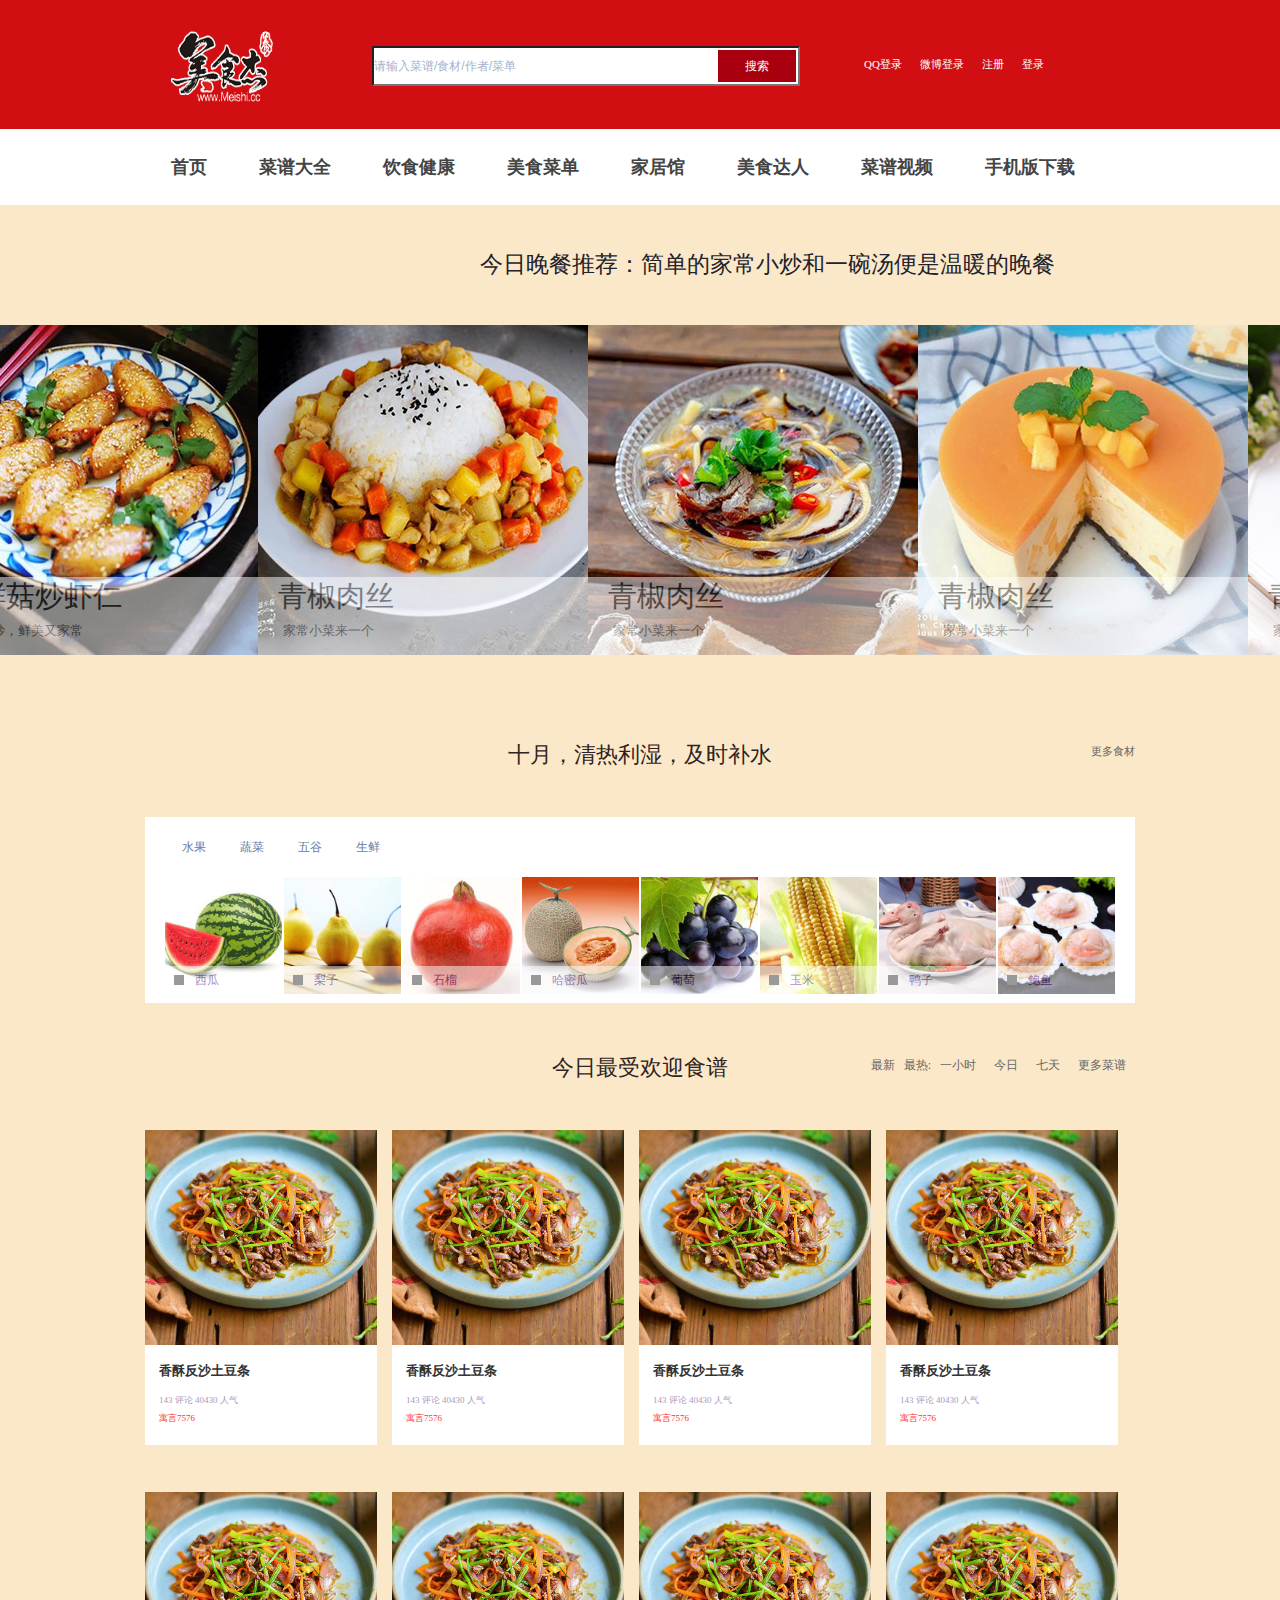
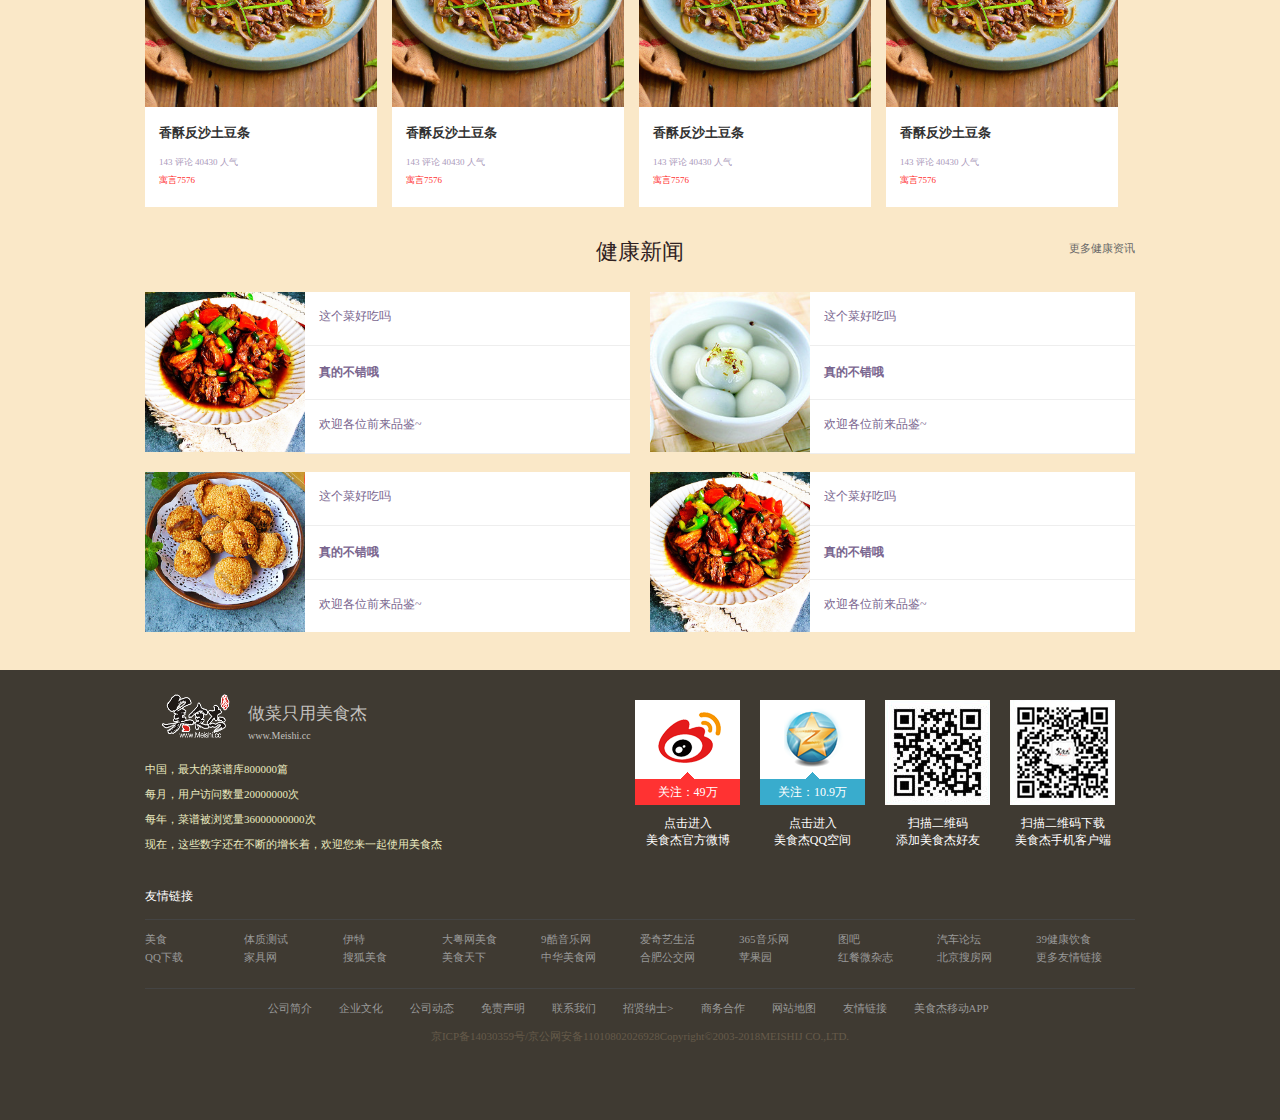
==== commit 608e8de6: "注册页静态完成" ====
--- a/index.html
+++ b/index.html
@@ -13,7 +13,7 @@
 	<body>
 		<header>
 			<div class="header-wrap">
-			<h1><img src="img/logo2.png" alt=""></h1>
+			<h1><a href="index.html" ><img src="img/logo2.png" alt=""></a></h1>
 			<!--<div class = 'txt1'>-->
 			<input type="text" id = "txt1" value="请输入菜谱/食材/作者/菜单" onfocus="javascript:this.value=''" onblur="javascript:this.value='请输入菜谱/食材/作者/菜单'">
 			<input type="button" id = "btn1" value = "搜索">
@@ -21,7 +21,7 @@
 			<ul>
 				<li><a href="">QQ登录</a></li>
 				<li><a href="">微博登录</a></li>
-				<li><a href="">注册</a></li>
+				<li><a href="1.html" target="_blank">注册</a></li>
 				<li><a href="">登录</a></li>
 			</ul>
 			</div>
@@ -209,8 +209,8 @@
 			<div class="tui-wrap">
 				<ul id = "tui">
 					<li><h2>今日晚餐推荐：简单的家常小炒和一碗汤便是温暖的晚餐</h2></li>
-					<li><h2>今日早餐推荐：豆腐脑配胡辣汤</h2></li>
-					<li><h2>今日午餐推荐：番茄炒蛋配大米饭</h2></li>
+					<!-- <li><h2>今日早餐推荐：豆腐脑配胡辣汤</h2></li>
+					<li><h2>今日午餐推荐：番茄炒蛋配大米饭</h2></li> -->
 				</ul>
 				<div id="tbi">
 				<ul id = "bigt">
@@ -294,6 +294,51 @@
 								<div class="op">
 									<b>青椒肉丝</b>
 									<p>家常小菜来一个</p>
+								</div>
+								</div>
+								</li>
+								<li>
+									<div class="bs">
+									<img src="img/t1.jpg" alt="">
+									<div class="op">
+										<b>海鲜菇炒虾仁</b>
+										<p>家常美味不可错过</p>
+									</div>
+									</div>
+									</li>
+								<li>
+									<div class="bs">
+									<img src="img/t2.jpg" alt="">
+									<div class="op">
+										<b>海鲜菇炒虾仁</b>
+										<p>家常美味不可错过</p>
+									</div>
+									</div>
+									</li>
+								<li>
+									<div class="bs">
+									<img src="img/t3.jpg" alt="">
+									<div class="op">
+										<b>海鲜菇炒虾仁</b>
+										<p>家常美味不可错过</p>
+									</div>
+									</div>
+									</li>
+							<li>
+								<div class="bs">
+								<img src="img/t4.jpg" alt="">
+								<div class="op">
+									<b>海鲜菇炒虾仁</b>
+									<p>家常美味不可错过</p>
+								</div>
+								</div>
+								</li>
+							<li>
+								<div class="bs">
+								<img src="img/t5.jpg" alt="">
+								<div class="op">
+									<b>海鲜菇炒虾仁</b>
+									<p>家常美味不可错过</p>
 								</div>
 								</div>
 								</li>
@@ -574,64 +619,64 @@
 					<h2 style = "z-index:1">今日最受欢迎食谱</h2>
 					<div class="cai">
 							<dl>
+								<dt><img src="img/7.jpg" alt=""></dt>
+								<dd>煎饼果子来一套</dd>
+								<p>143&nbsp;评论&nbsp;40430&nbsp;人气</p>
+								<b>寓言7576</b>
+							</dl>
+						</div>
+						<div class="cai">
+							<dl>
+								<dt><img src="img/9.jpg" alt=""></dt>
+								<dd>煎饼果子来一套</dd>
+								<p>143&nbsp;评论&nbsp;40430&nbsp;人气</p>
+								<b>寓言7576</b>
+							</dl>
+						</div>
+						<div class="cai">
+							<dl>
+								<dt><img src="img/8.jpg" alt=""></dt>
+								<dd>煎饼果子来一套</dd>
+								<p>143&nbsp;评论&nbsp;40430&nbsp;人气</p>
+								<b>寓言7576</b>
+							</dl>
+						</div>
+						<div class="cai">
+							<dl>
+								<dt><img src="img/6.jpg" alt=""></dt>
+								<dd>煎饼果子来一套</dd>
+								<p>143&nbsp;评论&nbsp;40430&nbsp;人气</p>
+								<b>寓言7576</b>
+							</dl>
+						</div>
+						<div class="cai">
+							<dl>
+								<dt><img src="img/4.jpg" alt=""></dt>
+								<dd>煎饼果子来一套</dd>
+								<p>143&nbsp;评论&nbsp;40430&nbsp;人气</p>
+								<b>寓言7576</b>
+							</dl>
+						</div>
+						<div class="cai">
+							<dl>
 								<dt><img src="img/2.jpg" alt=""></dt>
-								<dd>22222</dd>
-								<p>143&nbsp;评论&nbsp;40430&nbsp;人气</p>
-								<b>寓言7576</b>
-							</dl>
-						</div>
-						<div class="cai">
-							<dl>
-								<dt><img src="img/2.jpg" alt=""></dt>
-								<dd>2222</dd>
-								<p>143&nbsp;评论&nbsp;40430&nbsp;人气</p>
-								<b>寓言7576</b>
-							</dl>
-						</div>
-						<div class="cai">
-							<dl>
-								<dt><img src="img/2.jpg" alt=""></dt>
-								<dd>2222</dd>
-								<p>143&nbsp;评论&nbsp;40430&nbsp;人气</p>
-								<b>寓言7576</b>
-							</dl>
-						</div>
-						<div class="cai">
-							<dl>
-								<dt><img src="img/2.jpg" alt=""></dt>
-								<dd>2222</dd>
-								<p>143&nbsp;评论&nbsp;40430&nbsp;人气</p>
-								<b>寓言7576</b>
-							</dl>
-						</div>
-						<div class="cai">
-							<dl>
-								<dt><img src="img/2.jpg" alt=""></dt>
-								<dd>2222</dd>
-								<p>143&nbsp;评论&nbsp;40430&nbsp;人气</p>
-								<b>寓言7576</b>
-							</dl>
-						</div>
-						<div class="cai">
-							<dl>
-								<dt><img src="img/2.jpg" alt=""></dt>
-								<dd>2222</dd>
-								<p>143&nbsp;评论&nbsp;40430&nbsp;人气</p>
-								<b>寓言7576</b>
-							</dl>
-						</div>
-						<div class="cai">
-							<dl>
-								<dt><img src="img/2.jpg" alt=""></dt>
-								<dd>2222</dd>
-								<p>143&nbsp;评论&nbsp;40430&nbsp;人气</p>
-								<b>寓言7576</b>
-							</dl>
-						</div>
-						<div class="cai">
-							<dl>
-								<dt><img src="img/2.jpg" alt=""></dt>
-								<dd>2222</dd>
+								<dd>煎饼果子来一套</dd>
+								<p>143&nbsp;评论&nbsp;40430&nbsp;人气</p>
+								<b>寓言7576</b>
+							</dl>
+						</div>
+						<div class="cai">
+							<dl>
+								<dt><img src="img/3.jpg" alt=""></dt>
+								<dd>煎饼果子来一套</dd>
+								<p>143&nbsp;评论&nbsp;40430&nbsp;人气</p>
+								<b>寓言7576</b>
+							</dl>
+						</div>
+						<div class="cai">
+							<dl>
+								<dt><img src="img/5.jpg" alt=""></dt>
+								<dd>煎饼果子来一套</dd>
 								<p>143&nbsp;评论&nbsp;40430&nbsp;人气</p>
 								<b>寓言7576</b>
 							</dl>
@@ -642,64 +687,64 @@
 					<h2 style = "z-index:1">今日最受欢迎食谱</h2>
 					<div class="cai">
 							<dl>
+								<dt><img src="img/1.jpg" alt=""></dt>
+								<dd>糖醋里脊吃不够</dd>
+								<p>143&nbsp;评论&nbsp;40430&nbsp;人气</p>
+								<b>寓言7576</b>
+							</dl>
+						</div>
+						<div class="cai">
+							<dl>
+								<dt><img src="img/7.jpg" alt=""></dt>
+								<dd>糖醋里脊吃不够</dd>
+								<p>143&nbsp;评论&nbsp;40430&nbsp;人气</p>
+								<b>寓言7576</b>
+							</dl>
+						</div>
+						<div class="cai">
+							<dl>
 								<dt><img src="img/2.jpg" alt=""></dt>
-								<dd>22222</dd>
-								<p>143&nbsp;评论&nbsp;40430&nbsp;人气</p>
-								<b>寓言7576</b>
-							</dl>
-						</div>
-						<div class="cai">
-							<dl>
-								<dt><img src="img/2.jpg" alt=""></dt>
-								<dd>2222</dd>
-								<p>143&nbsp;评论&nbsp;40430&nbsp;人气</p>
-								<b>寓言7576</b>
-							</dl>
-						</div>
-						<div class="cai">
-							<dl>
-								<dt><img src="img/2.jpg" alt=""></dt>
-								<dd>2222</dd>
-								<p>143&nbsp;评论&nbsp;40430&nbsp;人气</p>
-								<b>寓言7576</b>
-							</dl>
-						</div>
-						<div class="cai">
-							<dl>
-								<dt><img src="img/2.jpg" alt=""></dt>
-								<dd>2222</dd>
-								<p>143&nbsp;评论&nbsp;40430&nbsp;人气</p>
-								<b>寓言7576</b>
-							</dl>
-						</div>
-						<div class="cai">
-							<dl>
-								<dt><img src="img/2.jpg" alt=""></dt>
-								<dd>2222</dd>
-								<p>143&nbsp;评论&nbsp;40430&nbsp;人气</p>
-								<b>寓言7576</b>
-							</dl>
-						</div>
-						<div class="cai">
-							<dl>
-								<dt><img src="img/2.jpg" alt=""></dt>
-								<dd>2222</dd>
-								<p>143&nbsp;评论&nbsp;40430&nbsp;人气</p>
-								<b>寓言7576</b>
-							</dl>
-						</div>
-						<div class="cai">
-							<dl>
-								<dt><img src="img/2.jpg" alt=""></dt>
-								<dd>2222</dd>
-								<p>143&nbsp;评论&nbsp;40430&nbsp;人气</p>
-								<b>寓言7576</b>
-							</dl>
-						</div>
-						<div class="cai">
-							<dl>
-								<dt><img src="img/2.jpg" alt=""></dt>
-								<dd>2222</dd>
+								<dd>糖醋里脊吃不够</dd>
+								<p>143&nbsp;评论&nbsp;40430&nbsp;人气</p>
+								<b>寓言7576</b>
+							</dl>
+						</div>
+						<div class="cai">
+							<dl>
+								<dt><img src="img/5.jpg" alt=""></dt>
+								<dd>糖醋里脊吃不够</dd>
+								<p>143&nbsp;评论&nbsp;40430&nbsp;人气</p>
+								<b>寓言7576</b>
+							</dl>
+						</div>
+						<div class="cai">
+							<dl>
+								<dt><img src="img/3.jpg" alt=""></dt>
+								<dd>糖醋里脊吃不够</dd>
+								<p>143&nbsp;评论&nbsp;40430&nbsp;人气</p>
+								<b>寓言7576</b>
+							</dl>
+						</div>
+						<div class="cai">
+							<dl>
+								<dt><img src="img/4.jpg" alt=""></dt>
+								<dd>糖醋里脊吃不够</dd>
+								<p>143&nbsp;评论&nbsp;40430&nbsp;人气</p>
+								<b>寓言7576</b>
+							</dl>
+						</div>
+						<div class="cai">
+							<dl>
+								<dt><img src="img/6.jpg" alt=""></dt>
+								<dd>糖醋里脊吃不够</dd>
+								<p>143&nbsp;评论&nbsp;40430&nbsp;人气</p>
+								<b>寓言7576</b>
+							</dl>
+						</div>
+						<div class="cai">
+							<dl>
+								<dt><img src="img/8.jpg" alt=""></dt>
+								<dd>糖醋里脊吃不够</dd>
 								<p>143&nbsp;评论&nbsp;40430&nbsp;人气</p>
 								<b>寓言7576</b>
 							</dl>
@@ -710,64 +755,64 @@
 					<h2 style = "z-index:1">今日最受欢迎食谱</h2>
 					<div class="cai">
 							<dl>
+								<dt><img src="img/9.jpg" alt=""></dt>
+								<dd>红烧排骨来一套</dd>
+								<p>143&nbsp;评论&nbsp;40430&nbsp;人气</p>
+								<b>寓言7576</b>
+							</dl>
+						</div>
+						<div class="cai">
+							<dl>
+								<dt><img src="img/7.jpg" alt=""></dt>
+								<dd>红烧排骨来一套</dd>
+								<p>143&nbsp;评论&nbsp;40430&nbsp;人气</p>
+								<b>寓言7576</b>
+							</dl>
+						</div>
+						<div class="cai">
+							<dl>
+								<dt><img src="img/6.jpg" alt=""></dt>
+								<dd>红烧排骨来一套</dd>
+								<p>143&nbsp;评论&nbsp;40430&nbsp;人气</p>
+								<b>寓言7576</b>
+							</dl>
+						</div>
+						<div class="cai">
+							<dl>
+								<dt><img src="img/4.jpg" alt=""></dt>
+								<dd>红烧排骨来一套</dd>
+								<p>143&nbsp;评论&nbsp;40430&nbsp;人气</p>
+								<b>寓言7576</b>
+							</dl>
+						</div>
+						<div class="cai">
+							<dl>
+								<dt><img src="img/1.jpg" alt=""></dt>
+								<dd>红烧排骨来一套</dd>
+								<p>143&nbsp;评论&nbsp;40430&nbsp;人气</p>
+								<b>寓言7576</b>
+							</dl>
+						</div>
+						<div class="cai">
+							<dl>
 								<dt><img src="img/2.jpg" alt=""></dt>
-								<dd>22222</dd>
-								<p>143&nbsp;评论&nbsp;40430&nbsp;人气</p>
-								<b>寓言7576</b>
-							</dl>
-						</div>
-						<div class="cai">
-							<dl>
-								<dt><img src="img/2.jpg" alt=""></dt>
-								<dd>2222</dd>
-								<p>143&nbsp;评论&nbsp;40430&nbsp;人气</p>
-								<b>寓言7576</b>
-							</dl>
-						</div>
-						<div class="cai">
-							<dl>
-								<dt><img src="img/2.jpg" alt=""></dt>
-								<dd>2222</dd>
-								<p>143&nbsp;评论&nbsp;40430&nbsp;人气</p>
-								<b>寓言7576</b>
-							</dl>
-						</div>
-						<div class="cai">
-							<dl>
-								<dt><img src="img/2.jpg" alt=""></dt>
-								<dd>2222</dd>
-								<p>143&nbsp;评论&nbsp;40430&nbsp;人气</p>
-								<b>寓言7576</b>
-							</dl>
-						</div>
-						<div class="cai">
-							<dl>
-								<dt><img src="img/2.jpg" alt=""></dt>
-								<dd>2222</dd>
-								<p>143&nbsp;评论&nbsp;40430&nbsp;人气</p>
-								<b>寓言7576</b>
-							</dl>
-						</div>
-						<div class="cai">
-							<dl>
-								<dt><img src="img/2.jpg" alt=""></dt>
-								<dd>2222</dd>
-								<p>143&nbsp;评论&nbsp;40430&nbsp;人气</p>
-								<b>寓言7576</b>
-							</dl>
-						</div>
-						<div class="cai">
-							<dl>
-								<dt><img src="img/2.jpg" alt=""></dt>
-								<dd>2222</dd>
-								<p>143&nbsp;评论&nbsp;40430&nbsp;人气</p>
-								<b>寓言7576</b>
-							</dl>
-						</div>
-						<div class="cai">
-							<dl>
-								<dt><img src="img/2.jpg" alt=""></dt>
-								<dd>2222</dd>
+								<dd>红烧排骨来一套</dd>
+								<p>143&nbsp;评论&nbsp;40430&nbsp;人气</p>
+								<b>寓言7576</b>
+							</dl>
+						</div>
+						<div class="cai">
+							<dl>
+								<dt><img src="img/3.jpg" alt=""></dt>
+								<dd>红烧排骨来一套</dd>
+								<p>143&nbsp;评论&nbsp;40430&nbsp;人气</p>
+								<b>寓言7576</b>
+							</dl>
+						</div>
+						<div class="cai">
+							<dl>
+								<dt><img src="img/5.jpg" alt=""></dt>
+								<dd>红烧排骨来一套</dd>
 								<p>143&nbsp;评论&nbsp;40430&nbsp;人气</p>
 								<b>寓言7576</b>
 							</dl>
@@ -785,55 +830,55 @@
 				</ul>
 				<div class="cai">
 						<dl>
-							<dt><img src="img/1.jpg" alt=""></dt>
-							<dd>香酥反沙土豆条</dd>
-							<p>143&nbsp;评论&nbsp;40430&nbsp;人气</p>
-							<b>寓言7576</b>
-						</dl>
-					</div>
-					<div class="cai">
-						<dl>
-							<dt><img src="img/1.jpg" alt=""></dt>
-							<dd>香酥反沙土豆条</dd>
-							<p>143&nbsp;评论&nbsp;40430&nbsp;人气</p>
-							<b>寓言7576</b>
-						</dl>
-					</div>
-					<div class="cai">
-						<dl>
-							<dt><img src="img/1.jpg" alt=""></dt>
-							<dd>香酥反沙土豆条</dd>
-							<p>143&nbsp;评论&nbsp;40430&nbsp;人气</p>
-							<b>寓言7576</b>
-						</dl>
-					</div>
-					<div class="cai">
-						<dl>
-							<dt><img src="img/1.jpg" alt=""></dt>
-							<dd>香酥反沙土豆条</dd>
-							<p>143&nbsp;评论&nbsp;40430&nbsp;人气</p>
-							<b>寓言7576</b>
-						</dl>
-					</div>
-					<div class="cai">
-						<dl>
-							<dt><img src="img/1.jpg" alt=""></dt>
-							<dd>香酥反沙土豆条</dd>
-							<p>143&nbsp;评论&nbsp;40430&nbsp;人气</p>
-							<b>寓言7576</b>
-						</dl>
-					</div>
-					<div class="cai">
-						<dl>
-							<dt><img src="img/1.jpg" alt=""></dt>
-							<dd>香酥反沙土豆条</dd>
-							<p>143&nbsp;评论&nbsp;40430&nbsp;人气</p>
-							<b>寓言7576</b>
-						</dl>
-					</div>
-					<div class="cai">
-						<dl>
-							<dt><img src="img/1.jpg" alt=""></dt>
+							<dt><img src="img/3.jpg" alt=""></dt>
+							<dd>香酥反沙土豆条</dd>
+							<p>143&nbsp;评论&nbsp;40430&nbsp;人气</p>
+							<b>寓言7576</b>
+						</dl>
+					</div>
+					<div class="cai">
+						<dl>
+							<dt><img src="img/4.jpg" alt=""></dt>
+							<dd>香酥反沙土豆条</dd>
+							<p>143&nbsp;评论&nbsp;40430&nbsp;人气</p>
+							<b>寓言7576</b>
+						</dl>
+					</div>
+					<div class="cai">
+						<dl>
+							<dt><img src="img/5.jpg" alt=""></dt>
+							<dd>香酥反沙土豆条</dd>
+							<p>143&nbsp;评论&nbsp;40430&nbsp;人气</p>
+							<b>寓言7576</b>
+						</dl>
+					</div>
+					<div class="cai">
+						<dl>
+							<dt><img src="img/6.jpg" alt=""></dt>
+							<dd>香酥反沙土豆条</dd>
+							<p>143&nbsp;评论&nbsp;40430&nbsp;人气</p>
+							<b>寓言7576</b>
+						</dl>
+					</div>
+					<div class="cai">
+						<dl>
+							<dt><img src="img/7.jpg" alt=""></dt>
+							<dd>香酥反沙土豆条</dd>
+							<p>143&nbsp;评论&nbsp;40430&nbsp;人气</p>
+							<b>寓言7576</b>
+						</dl>
+					</div>
+					<div class="cai">
+						<dl>
+							<dt><img src="img/8.jpg" alt=""></dt>
+							<dd>香酥反沙土豆条</dd>
+							<p>143&nbsp;评论&nbsp;40430&nbsp;人气</p>
+							<b>寓言7576</b>
+						</dl>
+					</div>
+					<div class="cai">
+						<dl>
+							<dt><img src="img/9.jpg" alt=""></dt>
 							<dd>香酥反沙土豆条</dd>
 							<p>143&nbsp;评论&nbsp;40430&nbsp;人气</p>
 							<b>寓言7576</b>
@@ -927,24 +972,32 @@
 				</div>
 				<div class="right">
 					<div class="b1">
-						<img src="" alt="">
-						<b>点击进入</b>
-						<p>美食杰官方微博</p>
+						<div class="iim">
+							<span>关注：49万</span>
+						</div>
+						<p>点击进入<br>
+						美食杰官方微博
+						</p>
 					</div>
 					<div class="b1">
-						<img src="" alt="">
-						<b>点击进入</b>
-						<p>美食杰QQ空间</p>
+						<div class="iim">
+							<span>关注：10.9万</span>
+						</div>
+						<p>点击进入<br>
+						美食杰QQ空间
+						</p>
 					</div>
 					<div class="b1">
-						<img src="" alt="">
-						<b>扫描二维码添加</b>
-						<p>美食杰为微信好友</p>
+						<div class="iim"></div>
+						<p>扫描二维码<br>
+						添加美食杰好友
+						</p>
 					</div>
 					<div class="b1">
-						<img src="" alt="">
-						<b>扫描二维码下载</b>
-						<p>美食杰手机客户端</p>
+						<div class="iim"></div>
+						<p>扫描二维码下载<br>
+						美食杰手机客户端
+						</p>
 					</div>
 				</div>
 				<h4>友情链接</h4>
@@ -980,7 +1033,7 @@
 				<a href="">公司动态</a>
 				<a href="">免责声明</a>
 				<a href="">联系我们</a>
-				<a href=""招贤纳士></a>
+				<a href="">招贤纳士></a>
 				<a href="">商务合作</a>
 				<a href="">网站地图</a>
 				<a href="">友情链接</a>
--- a/css/index.css
+++ b/css/index.css
@@ -39,7 +39,7 @@
 #nav .nav-wrap ul { width: 960px; }
 #nav .nav-wrap ul li { float: left; }
 #nav .nav-wrap ul li a { font-size: 18px; font-weight: 600; color: #444; height: 76px; line-height: 76px; text-align: center; padding: 0 26px; }
-.second{z-index: 100;}
+.second{display: none;}
 .second .sec{height:48px;margin-left: 38px;width:820px;float:left;margin-bottom: 10px;}
 .second .sec:nth-child(1){padding-top: 20px;}
 .second .sec1{width:800px;height:60px;margin-left: 38px;clear: both;}
@@ -69,14 +69,16 @@
     height:260px;
     position: absolute;
     top:76px;
+	display: none;
     }
 .second a{font-size: 13px; color: #a799b5; margin-right: 14px; }
 
 /*#tuijian*/
 #tuijian { background: #fae8c8;  }
 #tuijian .tui-wrap{height:485px;margin:auto;}
-#tuijian .tui-wrap #tui{height:120px;}
-#tuijian .tui-wrap #tui h2 { text-align: center; font-size: 23px; color: #22222c; line-height: 120px; }
+#tuijian .tui-wrap #tui{height:120px;position: relative;}
+#tuijian .tui-wrap #tui li{margin:auto;position: absolute;left:480px;}
+#tuijian .tui-wrap #tui h2 {  font-size: 23px; color: #22222c; line-height: 120px; text-align: center;}
 #tuijian .tui-wrap #tbi{width:5000px;height:330px;position: absolute;}
 #tuijian .tui-wrap #tbi #bigt{position: relative;height:330px;}
 #tuijian .tui-wrap #tbi #bigt li{float:left;} 
@@ -85,8 +87,8 @@
 #bigt li .bs .op{position: absolute;right: 0;bottom:0;height:78px;width:330px;background:#fff;opacity: .5;}
 #bigt li .bs .op b{font-size: 29px;color: #333;margin-left: 20px;padding-top: 20px;}
 #bigt li .bs .op p{font-size: 13px;color: #666;text-indent: 25px;margin-top: 5px;}
-#bigt #btn_l{position: absolute;background:url(../img/tui.png) no-repeat ;width:173px;height:73px;top:120px;left:220px;z-index: 10;}
-#bigt #btn_r{position: absolute;background:url(../img/tui.png) no-repeat ;width:173px;height:73px;top:120px;left:1200px;z-index: 10;}
+#bigt #btn_l{position: absolute;background:url(../img/tui.png) no-repeat 0 -67px;width:173px;height:67px;top:350px;left:220px;z-index: 10;opacity:0;}
+#bigt #btn_r{position: absolute;background:url(../img/tui.png) no-repeat -173px -67px;width:173px;height:67px;top:350px;left:1200px;z-index: 10;opacity:0;}
 /*fruit*/
 #fruit { background: #fae8c8; }
 #fruit .fruit-wrap { height: 313px; background: #fae8c8; width: 990px; margin: auto; position: relative; }
@@ -182,8 +184,16 @@
 #bottom .bo-wrap .box3 span { font-size: 10px; color: #c3c1bf; float: left; }
 #bottom .bo-wrap .box4 { height: 103px; padding-top: 18px; position: absolute; top: 69px; left: 0; }
 #bottom .bo-wrap .box4 p { font-size: 11px; color: #ececc0; height: 25px; line-height: 25px; }
-#bottom .bo-wrap .box4 b { margin-left: 8px; font-size: 16px; color: #ff3232; }
-#bottom .bo-wrap .right { width: 480px; height: 150px; position: absolute; top: 30px; right: 0; }
+
+#bottom .bo-wrap .right { width: 500px; height: 160px; position: absolute; top: 30px; right: 0; }
+#bottom .bo-wrap .right .b1{width:105px;float: left;margin-right: 20px;}
+#bottom .bo-wrap .right .b1 .iim{width:105px;height:105px;position: relative;}
+#bottom .bo-wrap .right .b1 .iim span{height:26px;width:105px;color: #fff;line-height: 26px;text-align: center;position: absolute;top:79px;left: 0;font-size: 12px;}
+#bottom .bo-wrap .right .b1 p{ margin-top: 10px; font-size: 12px; color: #fff;text-align: center; }
+#bottom .bo-wrap .right .b1:nth-child(1) .iim{background:url(../img/footerlinks.png) no-repeat}
+#bottom .bo-wrap .right .b1:nth-child(2) .iim{background:url(../img/footerlinks.png) no-repeat -105px 0;}
+#bottom .bo-wrap .right .b1:nth-child(3) .iim{background:url(../img/footerlinks.png) no-repeat -210px 0;}
+#bottom .bo-wrap .right .b1:nth-child(4) .iim{background:url(../img/footerlinks.png) no-repeat -315px 0;}
 #bottom .bo-wrap h4 { position: absolute; bottom: 215px; left: 0; font-size: 12px; color: #fff; }
 #bottom .bo-wrap .lianjie { width: 990px; height: 68px; border-bottom: 1px solid #444; border-top: 1px solid #444; margin-top: 75px; position: absolute; bottom: 131px; left: 0; }
 #bottom .bo-wrap .lianjie ul li { width: 99px; float: left; }
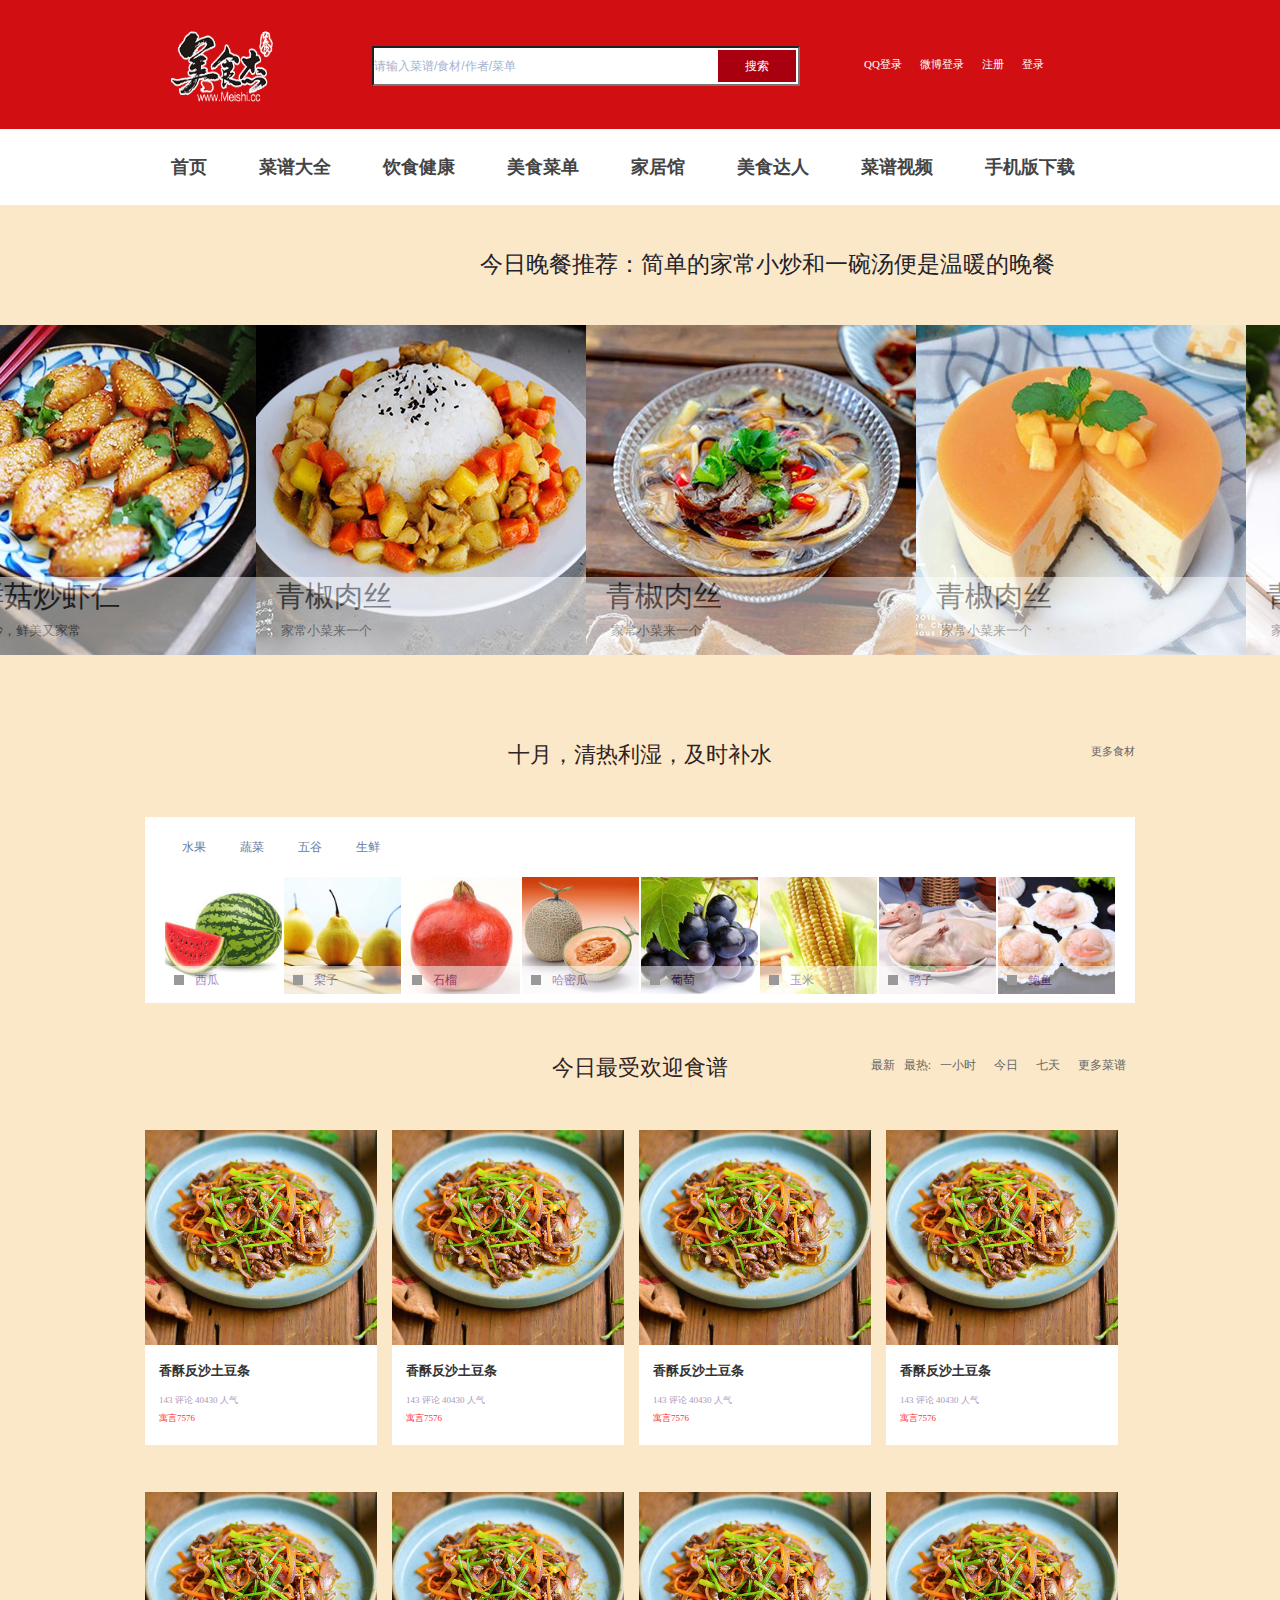
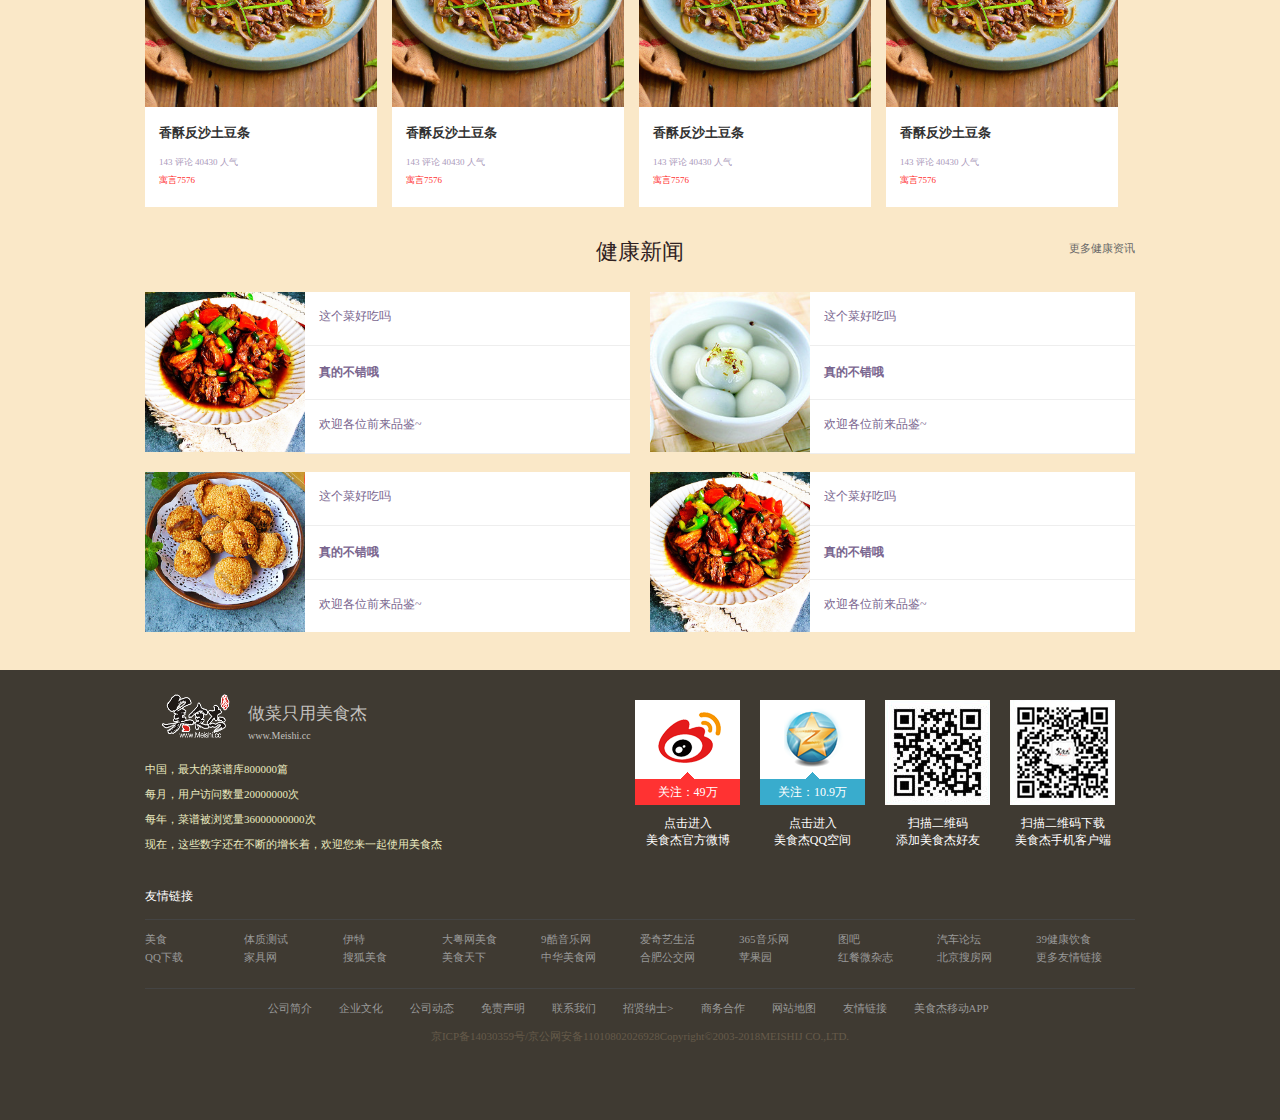
==== commit f63f2721: "登录注册完成" ====
--- a/index.html
+++ b/index.html
@@ -21,8 +21,8 @@
 			<ul>
 				<li><a href="">QQ登录</a></li>
 				<li><a href="">微博登录</a></li>
-				<li><a href="1.html" target="_blank">注册</a></li>
-				<li><a href="">登录</a></li>
+				<li><a href="1.html">注册</a></li>
+				<li><a href="2.html">登录</a></li>
 			</ul>
 			</div>
 		</header>
@@ -218,7 +218,7 @@
 					<a href="javascript:;" id="btn_r"></a>
 					<li>
 						<div class="bs">
-						<img src="img/t1.jpg" alt="">
+						<a href="more.html"><img src="img/t1.jpg" alt=""></a>
 						<div class="op">
 							<b>海鲜菇炒虾仁</b>
 							<p>快手小炒，鲜美又家常</p>
@@ -227,7 +227,7 @@
 						</li>
 					<li>
 						<div class="bs">
-						<img src="img/t2.jpg" alt="">
+						<a href="more.html"><img src="img/t2.jpg" alt=""></a>
 						<div class="op">
 							<b>青椒肉丝</b>
 							<p>家常小菜来一个</p>
@@ -236,7 +236,7 @@
 						</li>
 					<li>
 						<div class="bs">
-						<img src="img/t3.jpg" alt="">
+						<a href="more.html"><img src="img/t3.jpg" alt=""></a>
 						<div class="op">
 							<b>青椒肉丝</b>
 							<p>家常小菜来一个</p>
@@ -245,7 +245,7 @@
 						</li>
 						<li>
 							<div class="bs">
-							<img src="img/t4.jpg" alt="">
+							<a href="more.html"><img src="img/t4.jpg" alt=""></a>
 							<div class="op">
 								<b>青椒肉丝</b>
 								<p>家常小菜来一个</p>
@@ -254,7 +254,7 @@
 							</li>
 							<li>
 								<div class="bs">
-								<img src="img/t5.jpg" alt="">
+								<a href="more.html"><img src="img/t5.jpg" alt=""></a>
 								<div class="op">
 									<b>青椒肉丝</b>
 									<p>家常小菜来一个</p>
